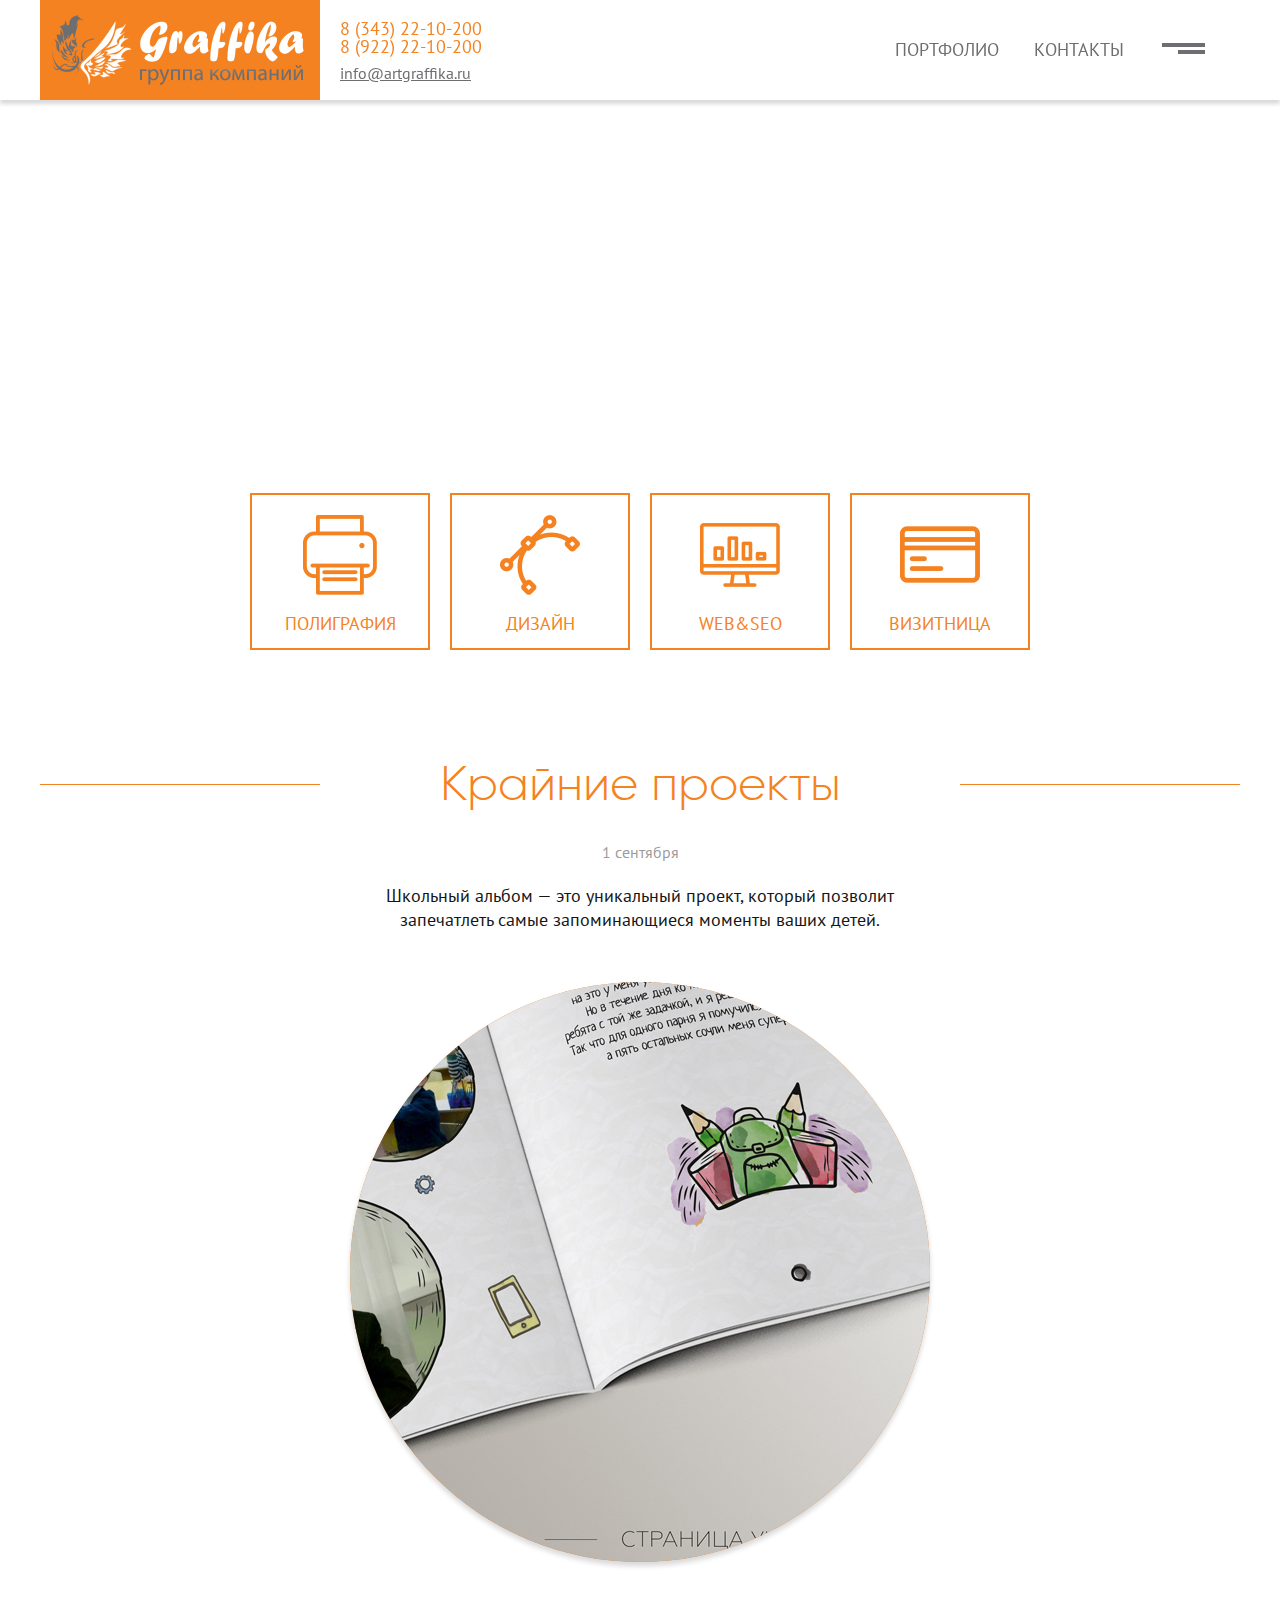
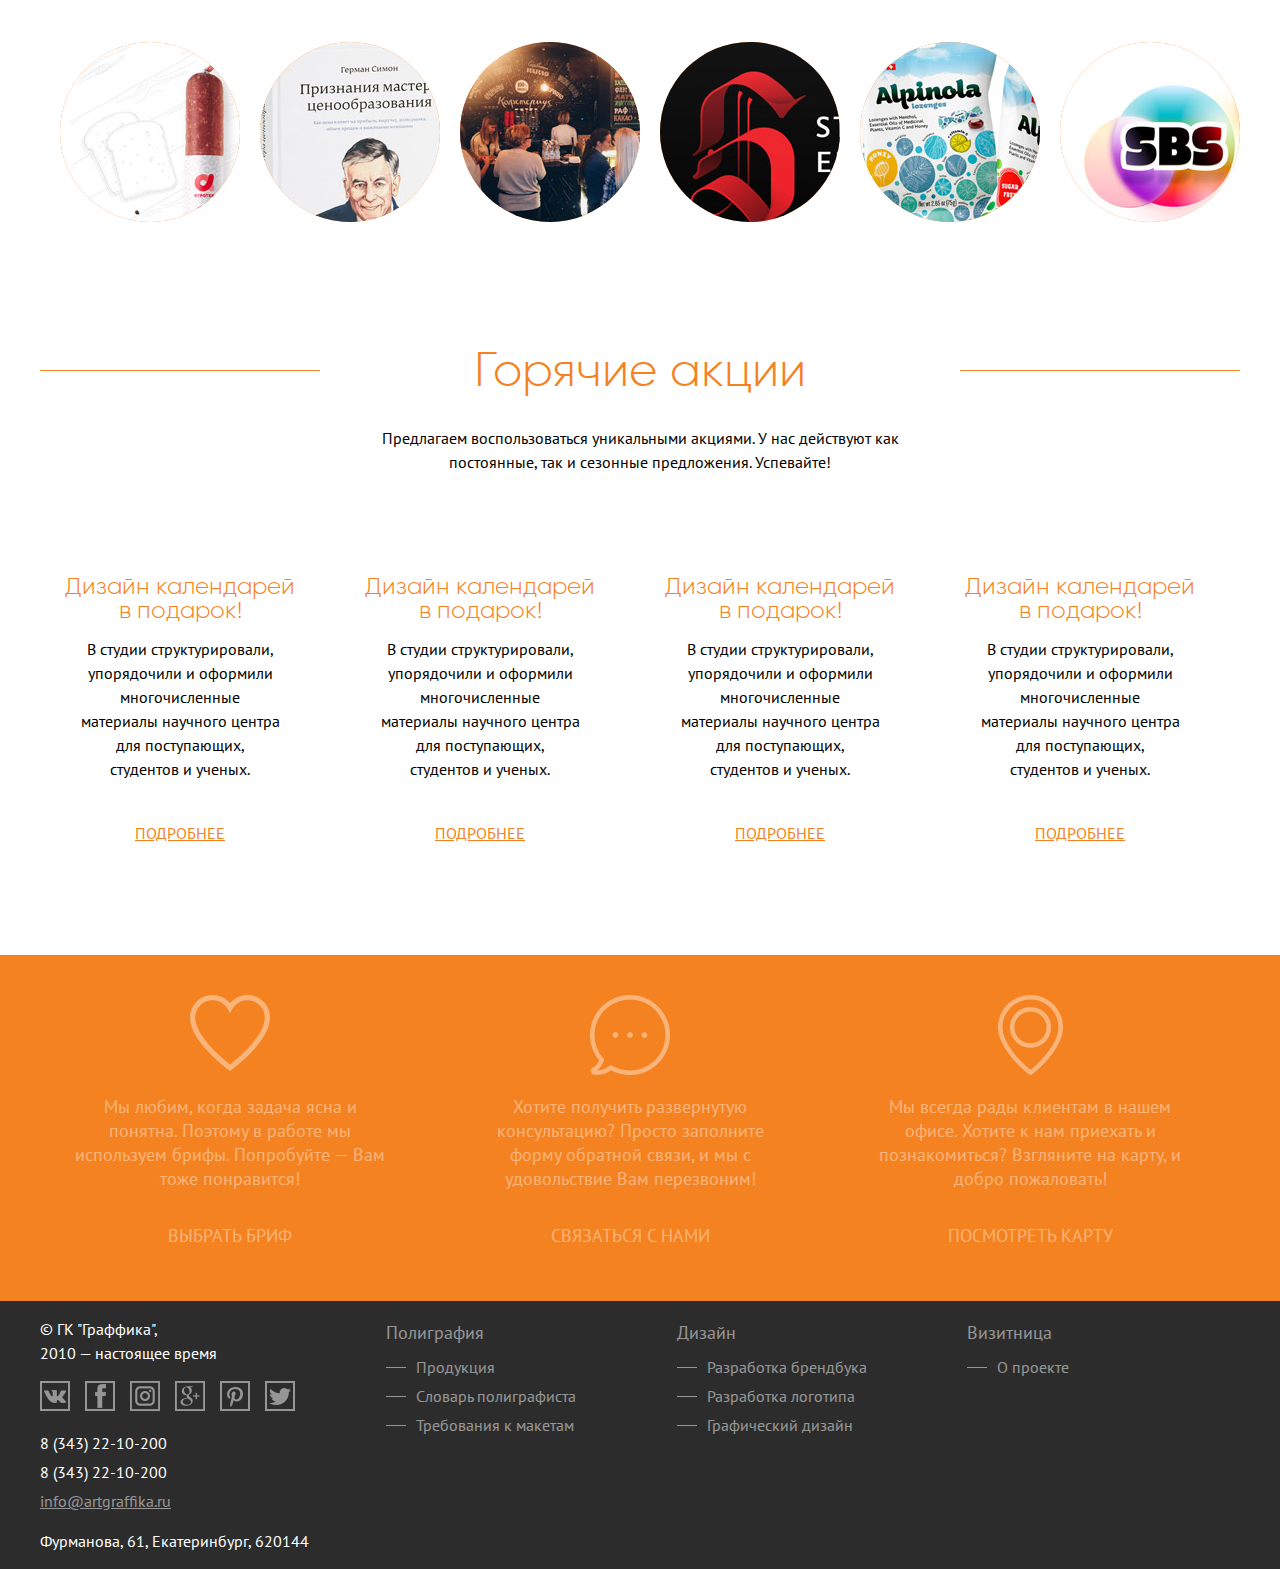
==== index.html @ c3f38e59 "#portfolio" ====
<!DOCTYPE html>
<html lang="ru">
  <head>
    <meta charset="utf-8">
    <title>Группа компаний "Граффика": полиграфия Екатеринбург</title>
    <link href="css/normalize.css" rel="stylesheet">
    <link href="css/style.css" rel="stylesheet">
    <link href="fonts/gilroy.css" rel="stylesheet">
    <link href="https://fonts.googleapis.com/css?family=PT+Sans:400,700&subset=cyrillic" rel="stylesheet">    
  </head>
  <body>
    <div class="wrapper">
      <header class="page-header page-header_style">
        <div class="container clearfix">
          <div class="logo col-3 logo_style"></div>
          <div class="contacts col-2 contacts_style">
            <a class="contacts__phone contacts__phone_style" href="+73432210200">8 (343) 22-10-200</a>
            <a class="contacts__phone contacts__phone_style" href="+79220000000">8 (922) 22-10-200</a>
            <a class="contacts__mail contacts__mail_style" href="mailto:info@artgraffika.ru">info@artgraffika.ru</a>
          </div>
          <div class="header-nav col-4 header-nav_style">
            <a class="header-nav__item header-nav__item_style" href="portfolio.html">портфолио</a>
            <a class="header-nav__item header-nav__item_style" href="#">контакты</a>
            <a class="header-nav__icon col-1 header-nav__icon_style" href="#">иконка</a>
          </div>
        </div>
      </header>
    </div>
    <main>
    <!-- фоновое видео -->
    <div class="wrapper">
      <div class="bg-video bg-video_style">
       
       <video autoplay loop="loop" preload="auto">
         <source src="video/ekb-graffika-3(HD).mp4" type="video/mp4">
       </video>
          
        <section class="big-nav big-nav_style">
        <article class="big-nav-item big-nav-item_style">
          <span class="big-nav-item__icon-poly big-nav-item__icon_style big-nav-item__icon-poly">иконка</span>
          <a class="big-nav-item__link big-nav-item__link_style" href="#">полиграфия</a>
        </article>
        <article class="big-nav-item big-nav-item_style">
          <span class="big-nav-item__icon big-nav-item__icon_style big-nav-item__icon-design">иконка</span>
          <a class="big-nav-item__link big-nav-item__link_style" href="#">Дизайн</a>
        </article>
        <article class="big-nav-item big-nav-item_style">
          <span class="big-nav-item__icon big-nav-item__icon_style big-nav-item__icon-web">иконка</span>
          <a class="big-nav-item__link big-nav-item__link_style" href="#">web&seo</a>
        </article>
        <article class="big-nav-item big-nav-item_style">
          <span class="big-nav-item__icon big-nav-item__icon_style big-nav-item__icon-viz">иконка</span>
          <a class="big-nav-item__link big-nav-item__link_style" href="#">визитница</a>
        </article>
      </section>     
      </div>
    
    </div>
    
    <!-- портфолио -->
    <section class="portfolio wrapper portfolio_style">
     <div class="container">
       <h1 class="portfolio__h1 portfolio__h1_style">Крайние проекты</h1>
       <section class="portfolio-project">
         <span class="portfolio-project__data col-2 portfolio-project__data_style">1 сентября</span>
         <p class="portfolio-project__info col-6 portfolio-project__info_style">
Школьный альбом — это уникальный проект, который позволит запечатлеть самые запоминающиеся моменты ваших детей.</p>
         <div class="portfolio-project__pic portfolio-project__pic_style">
          <a href="#">
           <img src="img/progect-big.jpg" width="777" height="585" alt="школьный альбом">
           </a>
         </div>
       </section>
       <section class="portfolio-prjs container portfolio-prjs_style">
         <article class="portfolio-prjs-item col-2 portfolio-prjs-item_style">
          <a class="portfolio-prjs-item__link portfolio-prjs-item__link_style" href="#"><img src="img/progect-1.jpg" alt="">проект 1</a>
          <div class="portfolio-prjs-item__hover portfolio-prjs-item__hover_style">
            <a href="#">Сайт рекламного агентства “Инкапри”</a>
          </div>
         </article> 
         <article class="portfolio-prjs-item col-2 portfolio-prjs-item_style">
          <a class="portfolio-prjs-item__link portfolio-prjs-item__link_style" href="#"><img src="img/progect-2.jpg" alt="">проект 2</a>
          <div class="portfolio-prjs-item__hover portfolio-prjs-item__hover_style">
            <a href="#">Обложка книги "Типографика 2.0"</a>
          </div>
         </article>   
         <article class="portfolio-prjs-item col-2 portfolio-prjs-item_style">
          <a class="portfolio-prjs-item__link portfolio-prjs-item__link_style" href="#"><img src="img/progect-3.jpg" alt="">проект 3</a>
          <div class="portfolio-prjs-item__hover portfolio-prjs-item__hover_style">
            <a href="#">Новая упаковка рыбки <br>"Гипербола"</a>
          </div>
         </article>   
         <article class="portfolio-prjs-item col-2 portfolio-prjs-item_style">
          <a class="portfolio-prjs-item__link portfolio-prjs-item__link_style" href="#"><img src="img/progect-4.jpg" alt="">проект 4</a>
          <div class="portfolio-prjs-item__hover portfolio-prjs-item__hover_style">
            <a href="#">Кейс продвижения в ВК "Sattway"</a>
          </div>
         </article>   
         <article class="portfolio-prjs-item col-2 portfolio-prjs-item_style">
          <a class="portfolio-prjs-item__link portfolio-prjs-item__link_style" href="#"><img src="img/progect-5.jpg" alt="">проект 5</a>
          <div class="portfolio-prjs-item__hover portfolio-prjs-item__hover_style">
            <a href="#">Сайт рекламного агентства “Инкапри”</a>
          </div>
         </article>   
         <article class="portfolio-prjs-item col-2 portfolio-prjs-item_style">
          <a class="portfolio-prjs-item__link portfolio-prjs-item__link_style" href="#"><img src="img/progect-6.jpg" alt="">проект 6</a>
          <div class="portfolio-prjs-item__hover portfolio-prjs-item__hover_style">
            <a href="#">Сайт рекламного агентства “Инкапри”</a>
          </div>
         </article>     
        
                
       </section>
     </div>      
    </section>
    
    <!-- акции -->
    <section class="shares container shares_style">
      <h1 class="shares__h1 shares__h1_style">Горячие акции</h1>
      <p class="shares__info col-6 shares__info_style">Предлагаем воспользоваться уникальными акциями. У нас действуют как постоянные, так и сезонные предложения. Успевайте!</p>
      <section class="shares-items shares-items_style">
        <article class="shares-items__item col-3 shares-items__item_style">
          <h1>Дизайн календарей в подарок!</h1>
          <p>В студии структурировали, упорядочили и оформили многочисленные материалы научного центра для поступающих, студентов и ученых.</p>
          <a class="shares-items__btn shares-items__btn_style">Подробнее</a>
        </article>
        <article class="shares-items__item col-3 shares-items__item_style">
          <h1>Дизайн календарей в подарок!</h1>
          <p>В студии структурировали, упорядочили и оформили многочисленные материалы научного центра для поступающих, студентов и ученых.</p>
          <a class="shares-items__btn shares-items__btn_style">Подробнее</a>
        </article>
        <article class="shares-items__item col-3 shares-items__item_style">
          <h1>Дизайн календарей в подарок!</h1>
          <p>В студии структурировали, упорядочили и оформили многочисленные материалы научного центра для поступающих, студентов и ученых.</p>
          <a class="shares-items__btn shares-items__btn_style">Подробнее</a>
        </article>
        <article class="shares-items__item col-3 shares-items__item_style">
          <h1>Дизайн календарей в подарок!</h1>
          <p>В студии структурировали, упорядочили и оформили многочисленные материалы научного центра для поступающих, студентов и ученых.</p>
          <a class="shares-items__btn shares-items__btn_style">Подробнее</a>
        </article>
      </section>
    </section>
    
    <!-- бриф обратная связь карта-->
    <section class="useful wrapper useful_style">
      <div class="useful-items container useful-items_style">
        <section class="useful-brif useful-brif_style">
          <div class="useful-brif__icon useful-form__icon_style useful-brif__icon-heart"></div>
          <a class="useful-brif__info useful-brif__info_style" href="#">Мы любим, когда задача ясна и понятна. Поэтому в работе мы используем брифы. Попробуйте &mdash; Вам тоже понравится! </a>
          <a class="useful__btn useful__btn_style" href="#">выбрать бриф</a>
        </section>
        <section class="useful-form useful-form_style">
          <div class="useful-form__icon useful-form__icon_style useful-form__icon-bubble"></div>
          <a class="useful-form__info useful-form__info_style" href="#">Хотите получить развернутую консультацию? Просто заполните форму обратной связи, и мы c удовольствие Вам перезвоним!</a>
          <a class="useful__btn useful__btn_style" href="#">связаться с нами</a>
        </section>
        <section class="useful-map useful-map_style">
          <div class="useful-map__icon useful-form__icon_style useful-map__icon-pin"></div>
          <a class="useful-map__info useful-map__info_style" href="#">Мы всегда рады клиентам в нашем офисе. Хотите к нам приехать и познакомиться? Взгляните на карту, и добро пожаловать!</a>
          <a class="useful__btn useful__btn_style useful__btn-map_style" href="#">посмотреть карту</a>
        </section>
      </div>
    </section> 
    
    <!--модальные окна-->
    <div class="map-js wrapper map-js_style">
      <div class="yandex-map" id="yandex-map"></div>
    </div>
    </main>
    
    <!-- футер -->
    <footer class="page-footer wrapper page-footer_style">
      <div class="container clearfix">
        <section class="page-footer-copyrights col-3 page-footer-copyrights_style">
         <p>&copy; ГК "Граффика", <br>2010 &mdash; настоящее время </p>
         <div class="page-footer-copyrights-socials page-footer-copyrights-socials_style">
           <a class="page-footer-copyrights-socials__item page-footer-copyrights-socials__item_style page-footer-copyrights-socials__item-vk" href="#">вконтакте</a>
           <a class="page-footer-copyrights-socials__item page-footer-copyrights-socials__item_style page-footer-copyrights-socials__item-fb" href="#">Фэйсбук</a>
           <a class="page-footer-copyrights-socials__item page-footer-copyrights-socials__item_style page-footer-copyrights-socials__item-inst" href="#">инстаграм</a>
           <a class="page-footer-copyrights-socials__item  page-footer-copyrights-socials__item_style page-footer-copyrights-socials__item-gplus" href="#">гугл+</a>
           <a class="page-footer-copyrights-socials__item page-footer-copyrights-socials__item_style page-footer-copyrights-socials__item-pintst" href="#">пинтерест</a>
           <a class="page-footer-copyrights-socials__item page-footer-copyrights-socials__item_style page-footer-copyrights-socials__item-twit" href="#">твитер</a>
         </div>
         <div class="page-footer-copyrights-contacts page-footer-copyrights-contacts_style">
           <a class="page-footer-copyrights-contacts__phone page-footer-copyrights-contacts__phone_style" href="+73432210200">8 (343) 22-10-200</a>
           <a class="page-footer-copyrights-contacts__phone page-footer-copyrights-contacts__phone_style" href="+73432210200">8 (343) 22-10-200</a>
           <a class="page-footer-copyrights-contacts__mail page-footer-copyrights-contacts__mail_style" href="mailto:info@artgraffika.ru">info@artgraffika.ru</a>
           <p class="page-footer-copyrights-contacts__adress">Фурманова, 61, Екатеринбург, 620144</p>
         </div>          
        </section>
        
        <section class="page-footer-menu col-9 page-footer-menu_style">
         <section class="page-footer-menu-section page-footer-menu-section_style">
           <a class="page-footer-menu-section_item page-footer-menu-section_item-style" href="#">Полиграфия</a>
           <ul class="page-footer-menu-section-list page-footer-menu-section-list_style">
             <li class="page-footer-menu-section-list__item page-footer-menu-section-list__item_style"><a href="#">Продукция</a></li>
             <li class="page-footer-menu-section-list__item page-footer-menu-section-list__item_style"><a href="#">Словарь полиграфиста</a></li>
             <li class="page-footer-menu-section-list__item page-footer-menu-section-list__item_style"><a href="#">Требования к макетам</a></li>
           </ul>
         </section>
          <section class="page-footer-menu-section page-footer-menu-section_style">
           <a class="page-footer-menu-section_item page-footer-menu-section_item-style" href="#">Дизайн</a>
           <ul class="page-footer-menu-section-list page-footer-menu-section-list_style">
             <li class="page-footer-menu-section-list__item page-footer-menu-section-list__item_style"><a href="#">Разработка брендбука</a></li>
             <li class="page-footer-menu-section-list__item page-footer-menu-section-list__item_style"><a href="#">Разработка логотипа</a></li>
             <li class="page-footer-menu-section-list__item page-footer-menu-section-list__item_style"><a href="#">Графический дизайн</a></li>
           </ul>
         </section>
         <section class="page-footer-menu-section page-footer-menu-section_style">
           <a class="page-footer-menu-section_item page-footer-menu-section_item-style" href="#">Визитница</a>
           <ul class="page-footer-menu-section-list page-footer-menu-section-list_style">
             <li class="page-footer-menu-section-list__item page-footer-menu-section-list__item_style"><a href="#">О проекте</a></li>             
           </ul>
         </section>
          
        </section>
      </div>
    </footer>

  <!-- JS scripts-->
  <script type="text/javascript" charset="utf-8" async src="https://api-maps.yandex.ru/services/constructor/1.0/js/?sid=TQTGqB6jAalNS4o4sQZxT66dWHxfsEe5&amp;width=100%&amp;height=500&id=yandex-map&amp;lang=ru_RU&amp;sourceType=constructor&amp;scroll=true"></script>
  <script src="js/script.js"></script>
  </body>
</html>
---- css/style.css ----
body {
  font-family: "PT Sans", "Tahoma", sans-serif;
  font-size: 16px;
  line-height: 24px;
  font-weight: 400;
}

h1 {
  font-family: "Gilroy", "Tahoma", sans-serif;
  font-size: 48px;
  line-height: 48px;
  font-weight: 300;
  color: #f58220;
}

.wrapper {
  width: 100%;
}
.container {
  width: 1200px;
  padding: 0 10px;
  margin: 0 auto;
}

.col-1 {
  width: 80px;
}

.col-2 {
  width: 180px;
}

.col-3 {
  width: 280px;  
}

.col-4 {
  width: 380px;
}

.col-6 {
  width: 580px;
}

.col-9 {
  width: 880px;
}

.clearfix::after {
  content: "";
  display: table;
  clear: both;
}

.page-header_style {
  height: 100px;
  box-shadow: 0px 4px 4px 0px rgba(0, 0, 0, 0.15);
  background-color: #ffffff;
  position: fixed;
  z-index: 500; 
  width: 100%;
}

.logo_style {
  background-color: #f58220;
  margin-right: 20px;
  height: 100px;
  background-image: url("../img/logo-1.png");
  background-repeat: no-repeat;
  background-position: 12px;
  float: left;
}

.contacts_style {
  float: left;
  margin-top: 20px;
}

.contacts__phone_style {
  display: block;
  text-decoration: none;
  color: #f58220;
  font-size: 18px;
  line-height: 18px;
  font-family: "PT Sans", "Tahoma" sans-serif;
}

.contacts__mail_style {
  display: block;  
  color: #6d6e71;
  margin-top: 5px;
}

.logo_style-link {
  cursor: pointer;  
}

.logo_style-link:hover {
  background: #ed751f;
  box-shadow: 0px 4px 4px 0px rgba(0, 0, 0, 0.15);
  background-image: url("../img/logo-1.png");
  background-repeat: no-repeat;
  background-position: 12px;
}

.header-nav_style {
  float: right;
  height: 100px;
  font-size: 0;  
}

.header-nav_style a {
  display: inline-block;
  vertical-align: middle;
  margin-top: 10px;  
}

.header-nav__item_style {
  display: inline-block;
  margin-left: 35px;  
  font-family: "PT Sans", "Tahoma", sans-serif;
  color: #6d6e71;  
  font-size: 18px;
  line-height: 18px;
  text-decoration: none;
  text-transform: uppercase;  
  vertical-align: middle;
  transition-duration: 0.3s;
}

.header-nav__item_style:hover {
  color: #f58220;
}

.header-nav__item_style-active {
  color: #f58220;
}

.header-nav__icon_style {
  display: inline-block;
  margin-left: 20px;
  height: 80px;
  background-color: transparent;
  position: relative;
  transition-duration: 0.5s;  
}

.header-nav__icon_style:hover {
  background-color: #f58220;  
}

.header-nav__icon_style::after {
  content: "";
  position: absolute;
  width: 48px;
  height: 11px;
  background-color: transparent;
  left: 18px;
  top: 33px;
  transition-duration: 0.3s; 
  
  background-image: url("../img/sprite.png");
  background-repeat: no-repeat;
  background-position: 0 0;
}

.header-nav__icon_style:hover::after {
  background-image: url("../img/sprite.png");
  background-repeat: no-repeat;
  background-position: 0 -11px;   
}

.bg-video_style {  
  height: 700px;    
  overflow: hidden; 
  margin-bottom: 60px;
  position: relative;
}

.bg-video_style video {
  opacity: 0.3;  
  min-width: 100%;
}

.big-nav_style {
  position: absolute;
  z-index: 50;
  bottom: 50px;
  left: 50%;  
  margin-left: -390px;
  font-size: 0;
  width: 780px;  
}

.big-nav-item_style {
  display: inline-block;  
  border: 2px solid #f58220;
  margin: 0 10px;  
  width: 176px;
  cursor: pointer;
  transition-duration: 0.4s;
}

.big-nav-item_style:hover {
  background: #f58220;
  }

.big-nav-item_style:first-child {
  margin-left: 0;
}

.big-nav-item_style:last-child {
  margin-right: 0;
}


.big-nav-item__icon_style {
  display: block;
  width: 80px;
  height: 80px;
  background: transparent;
  margin: 20px auto 20px;
  cursor: pointer;
  position: relative;
}

.big-nav-item__icon-poly {
  background-image: url("../img/sprite.png");
  background-position: 0 -352px;
  transition-duration: 0.3s;
}

.big-nav-item_style:hover .big-nav-item__icon-poly {
  background-position: 0 -432px;
} 
.big-nav-item__icon-design {
  background-image: url("../img/sprite.png");
  background-position: 0 -512px;
  transition-duration: 0.3s;
}

.big-nav-item_style:hover .big-nav-item__icon-design {
  background-position: 0 -592px;
}

.big-nav-item__icon-web {
  background-image: url("../img/sprite.png");
  background-position: 0 -672px;
  transition-duration: 0.3s;
}
.big-nav-item_style:hover .big-nav-item__icon-web {
  background-position: 0 -752px;
}
.big-nav-item__icon-viz {
  background-image: url("../img/sprite.png");
  background-position: 0 -832px;
  transition-duration: 0.3s;
}

.big-nav-item_style:hover .big-nav-item__icon-viz {
  background-position: 0 -905px;
}
.big-nav-item__icon-poly:hover .big-nav-item__icon-poly::before {
  content: "";
  width: 80px;
  height: 80px;
  position: absolute;
  left: 0;
  top: 0;
  background-image: url("../img/big-nav-1.png");
  background-repeat: no-repeat;
  background-position: 0 -80px;
}

.big-nav-item__link_style {
  font-size: 18px;
  line-height: 18px;
  text-transform: uppercase;
  color: #f58220;
  text-decoration: none;
  display: block;  
  text-align: center;
  margin-bottom: 15px;
  cursor: pointer;
  transition-duration: 0.3s;
}

.big-nav-item_style:hover .big-nav-item__link_style {
  color: #fff;  
}


.big-nav__item_style:hover .big-nav__item_style > a {
  color: #ffffff;
}

.portfolio_style {
  background: #ffffff;
}

.portfolio_style {
  text-align: center;  
}

.portfolio-project__data_style {
  display: inline-block;
  margin: 0 auto;
  color: rgba(109, 110, 113, 0.7);
  margin-bottom: 20px;  
}

.portfolio__h1_style {
  position: relative;
}

.portfolio__h1_style::before {
  content: "";
  position: absolute;
  width: 280px;
  height: 1px;
  background: #f58220;
  left: 0;
  top: 50%;
  transform: translate(0 -50%);
}

.portfolio__h1_style::after {
  content: "";
  position: absolute;
  width: 280px;
  height: 1px;
  background: #f58220;
  right: 0;
  top: 50%;
  transform: translate(0 -50%);
}

.portfolio-project__info_style {  
  margin: 0 auto;
  font-size: 18px;
  line-height: inherit;
  color: #151515;
  margin-bottom: 30px;
}

.portfolio-project__pic_style {
  display: block;
  width: 580px;
  height: 580px;
  border-radius: 50%;
  background-color: #f58220;
  margin: 50px auto 0;
  position: relative;
  overflow: hidden;
  box-shadow: 0px 4px 5.64px 0.36px rgba(0, 0, 0, 0.15); 
}

@keyframes big-pic {
  0% {transform: scale(1);}
  100% {transform: scale(1.1);}
}

.portfolio-project__pic_style:hover {
  animation: big-pic 0.2s forwards;
}


.portfolio-prjs_style {
  font-size: 0;
  vertical-align: top;
}

.portfolio-prjs-item_style {
  display: inline-block;
  height: 180px;
  border-radius: 50%;
  background: #f58220;
  position: relative;
  overflow: hidden;  
  position: relative;
  transition-duration: 0.3s;
  margin: 80px 10px;
  position: relative;
}

.portfolio-prjs-item_style:hover {
  box-shadow: 0px 0px 5.64px 0.36px rgba(0, 0, 0, 0.30); 
}

.portfolio-prjs-item_style:nth-child(6n+1) {
  margin-left: 0;
}

.portfolio-prjs-item_style:nth-child(6n) {
  margin-right: 0;
}

.portfolio-prjs-item__hover_style {
  position: absolute;
  background: rgba(44, 44, 44, 0.70);
  width: 100%;
  height: 100%;
  border-radius: 50%;
  left: 0;
  top: 0;  
  display: none;   
  animation: hov-syle 0.3s;
}


.portfolio-prjs-item__hover_style a {  
  display: table-cell;  
  vertical-align: middle;
  font-size: 18px;  
  color: #ffffff;
  text-decoration: none;  
  width: 100%;
  max-height: 120px;  
  overflow: hidden;
  transition-duration: 0.5s;
  padding: 0 10px;  
}
.portfolio-prjs-item_style:hover .portfolio-prjs-item__hover_style {
  display: table;  
}

@keyframes hov-syle {
  from {transform: scale(0.99);}
  to {transform: scale(1);}
}

.shares__h1_style {
  text-align: center;
}

.shares__info_style {
  display: block;
  margin: 0 auto;
  text-align: center;
  margin-bottom: 80px;
}

.shares-items_style {
  font-size: 0;
  vertical-align: top;
  margin-bottom: 100px;
}

.shares__h1_style {
  position: relative;
}

.shares__h1_style::before {
  content: "";
  position: absolute;
  width: 280px;
  height: 1px;
  background: #f58220;
  left: 0;
  top: 50%;
  transform: translate(0 -50%);
}

.shares__h1_style::after {
  content: "";
  position: absolute;
  width: 280px;
  height: 1px;
  background: #f58220;
  right: 0;
  top: 50%;
  transform: translate(0 -50%);
}

.shares-items__item_style {
  display: inline-block;
  padding-top: 10px;
  font-size: 16px;
  line-height: 24px;
  text-align: center;
  margin: 0 10px;
  cursor: pointer;
  transition-duration: 0.3s;
}

.shares-items__item_style:first-child {
  margin-left: 0;
}

.shares-items__item_style:last-child {
  margin-right: 0;
}

.shares-items__item_style:hover {
  box-shadow: 0px 0px 5.64px 0.36px rgba(0, 0, 0, 0.30); 
}

.shares-items__item_style h1 {
  display: block;
  font-size: 24px;
  line-height: 24px;
  text-align: center;  
  padding: 0;
  max-width: 230px;
  max-height: 50px;
  margin: 10px auto 15px;
  overflow: hidden;
}

.shares-items__item_style p {
  max-width: 200px;
  margin: auto auto;
  max-height: 200px;
  overflow: hidden;
}

.shares-items__btn_style {
  display: inline-block;
  width: 100%;
  text-transform: uppercase;
  text-decoration: underline;
  text-align: center;
  color: #f58220;
  margin-top: 30px;
  padding: 10px 0 10px 0;
  transition-duration: 0.3s;
}

.shares-items__item_style:hover .shares-items__btn_style {
  background: #f58220;
  color: #ffffff;
  text-decoration: none;
  cursor: pointer;
}

.useful_style {
  background: #f58220;
}

.useful-items_style {
  font-size: 0;  
}

.useful-items section {
  display: inline-block;
  font-size: 18px;
  line-height: 24px;
  vertical-align: top;
  text-align: center; 
  width: 320px;
  padding: 20px 30px;
  opacity: 0.4;
  transition-duration: 0.3s;
  position: relative;
}

.useful-items section:hover {
  opacity: 1;
}

.useful-items_style section:nth-child(2) {
  margin: 0 20px;
}

.useful-form__icon_style {
  width: 80px;
  height: 80px;
  margin: 20px auto 20px;
}

.useful-brif__info_style,
.useful-form__info_style,
.useful-map__info_style {
  text-decoration: none;
  color: #ffffff;  
}

.useful-brif__icon-heart {
  background-image: url("../img/sprite.png");
  background-position: 0 -22px;
}

.useful-form__icon-bubble {
  background-image: url("../img/sprite.png");
  background-position: 0 -102px;
}

.useful-map__icon-pin {
  background-image: url("../img/sprite.png");
  background-position: 0 -182px;
}

.useful__btn_style {
  display: block;  
  bottom: 0;
  box-sizing: border-box;
  width: 100%;
  margin: 20px 0;
  color: #ffffff;
  text-decoration: none;
  text-transform: uppercase;
  line-height: 50px;
  transition-duration: 0.2s;
}
.useful__btn_style:hover {
  box-shadow: 0px 0px 5.64px 0.36px rgba(0, 0, 0, 0.30);
  background: #d76300;
}


.page-footer_style {
  background-color: #2c2c2c;
  color: #fff;
}
.page-footer-copyrights_style {
  float: left;
}

.page-footer-menu_style {
  float: right;
  font-size: 0;
  
}

.page-footer-menu-section_style {
  display: inline-block;
  vertical-align: top;
  width: 30%;
  font-size: 16px;   
  margin-left: 3%;
}
.page-footer-copyrights-socials_style {
  font-size: 0;
  vertical-align: top;
  margin-bottom: 20px;
}
.page-footer-copyrights-socials__item_style {
  display: inline-block;
  width: 30px;
  height: 30px;
  margin-right: 15px;
  opacity: 0.5;
  transition-duration: 0.3s;
}

.page-footer-copyrights-socials__item_style:hover {
  opacity: 1;
}

.page-footer-copyrights-socials__item-vk {
  background-image: url("../img/sprite.png");
  background-position: 0 -262px;
}

.page-footer-copyrights-socials__item-fb {
  background-image: url("../img/sprite.png");
  background-position: -30px -262px;
}
.page-footer-copyrights-socials__item-inst {
  background-image: url("../img/sprite.png");
  background-position: -30px -292px;
}
.page-footer-copyrights-socials__item-gplus {
  background-image: url("../img/sprite.png");
  background-position: 0 -292px;
}

.page-footer-copyrights-socials__item-pintst {
  background-image: url("../img/sprite.png");
  background-position: 0 -322px;
}

.page-footer-copyrights-socials__item-twit {
  background-image: url("../img/sprite.png");
  background-position: -30px -322px;
}

.page-footer-copyrights-contacts_style a {
  display: block;  
  margin-bottom: 5px;
}

.page-footer-copyrights-contacts__phone_style {
  color: #ffffff;
  text-decoration: none;
}

.page-footer-copyrights-contacts__mail_style {
  color: #ffffff;
  opacity: 0.5;
  text-decoration: underline;
  transition-duration: 0.3s;
  margin-bottom: 5px;
}
.page-footer-copyrights-contacts__mail_style:hover {
  opacity: 1;
}

.page-footer-menu-section_item-style {
  display: block;
  margin-top: 20px;
  color: #ffffff;
  font-size: 18px;
  text-decoration: none;
  opacity: 0.5;
  transition-duration: 0.3s;
}
.page-footer-menu-section_item-style:hover {
  opacity: 1;
}

.page-footer-menu-section-list_style {
  margin: 10px 0 0 0;
  padding: 0;
}
.page-footer-menu-section-list__item_style {
  list-style: none;
  padding-left: 30px;
  margin-bottom: 5px;
  position: relative;
  opacity: 0.5;
  transition-duration: 0.3s;
}

.page-footer-menu-section-list__item_style::before {
  content: "";
  width: 20px;
  height: 1px;
  position: absolute;
  left: 0;
  top: 12px;
  background: #ffffff;  
}

.page-footer-menu-section-list__item_style a {
  color: #ffffff;
  text-decoration: none;
}

.page-footer-menu-section-list__item_style:hover {
  opacity: 1;  
}

.map-js_style {
  width: 100%;
  height: 500px; 
  display: none;
}
.map-js_style-show {
  display: block;
  animation: map-js 0.7s;
}

.yandex-map {
  background-image: url(../img/map-bg.jpg);
  background-position: center;
}
@keyframes map-js {
  from {transform: translateX(-1000px);}
  to {transform: translateX(0);}
}

/*стили портфолио*/
.portfolio-nav-wrapper-style {
  background-color: #2c2c2c;
  height: 50px;
  padding-top: 100px;
}
.portfolio-nav-style {
  margin: 0;
  padding: 0;
  font-size: 0;  
  margin: 0 auto;
  text-align: center;
}

.portfolio-nav-style li {
  list-style: none;
  display: inline-block;
  margin: 12px 30px;
  
}
.portfolio-nav__item_style {  
  font-size: 18px;
  color: #ffffff;  
  transition-duration: 0.2s;
  text-decoration: none;
}

.portfolio-nav__item_style:hover {
  border-bottom: 1px solid #ffffff;
}

.portfolio-nav__item_style:active {
  border-bottom: none;
  color: #f58220;
}

.portfolio-nav__item_style-active {
  color: #f58220;
  transition-duration: 0.4s;
}

.portfolio-nav__item_style-active:hover {
  border-bottom: 1px solid #f58220;
}

.portfolio-nav__item_style-active:active {
  border-bottom: none;
  color: #ffffff;
}

.project-list-style {
  font-size: 0;
}

.project-style {
  height: 280px;
  display: inline-block;
  vertical-align: top; 
  background: #2c2c2c;
  margin: 20px 10px;
  border-radius: 50%;  
  overflow: hidden;  
  background-color: #2c2c2c;  
  transition-property: border-radius;
  transition-duration: 0.4s;
  transition-timing-function: linear;
}

.project-style:nth-child(4n) {
  margin-right: 0;
}

.project-style:nth-child(4n+1) {
  margin-left: 0;
}

.project-style:hover {
  border-radius: 0;  
}

.project-item__img-style {
  opacity: 1;  
}

.project-style:hover .project-item__img-style {
  opacity: 0.5;
}

.project-item-style {
  display: inline-block;
  vertical-align: top;
  position: relative;
  width: 280px;
  height: 280px;
  
}
.project-item-over-style {
  position: absolute;
  width: 220px;
  height: 220px;  
  background-color: rgba(44, 44, 44, 0.9);
  left: 50%;
  top: 50%;
  margin-left: -110px;
  margin-top: -110px;
  z-index: 100;
  display: none;  
}

.project-item-style:hover .project-item-over-style {
  display: table;
}


.project-item-over-info-style {  
  font-size: 16px;
  width: 180px;
  height: 180px;
  overflow: hidden;
  display: table-cell;
  vertical-align: middle;
  text-align: center;
  color: #ffffff;
}

/*пагинация*/
.paginator_style {
  margin: 40px auto 100px;
}

.paginator-list-style {
  font-size: 0;
  vertical-align: top;
  text-align: center;
  margin: 0;
  padding: 0;
}

.paginator-list__item-style {
  display: inline-block;
  vertical-align: top;
  list-style: none;  
  font-size: 16px;
  line-height: 24px;  
  padding: 3px 12px 3px;
  margin-right: 10px;
  margin-left: 10px;
  border: 2px solid #f58220;
  background-color: transparent;
  transition: background 0.3s;;
  cursor: pointer;
}

.paginator-list__item-style a {
  text-decoration: none;
  color: #f58220;
}

.paginator-list__item-style:hover {
  background-color: #f58220;
}

.paginator-list__item-style:hover a {
  color: #ffffff;
}

.paginator-list__item-style-prev,
.paginator-list__item-style-next {
  display: inline-block;
  vertical-align: top;
  list-style: none;
  font-size: 0;
  width: 30px;
  height: 30px;
  position: relative;
  padding: 0;
  border: 2px solid #f58220;
  margin-left: 10px;
  margin-right: 10px;
}

.paginator-list__item-style-next {
  cursor: pointer;
  transition: background 0.3s;
}

.paginator-list__item-style-next:hover {
  background-color: #eaeaea;
}
.paginator-list__item-style-prev::before {
  content: "";
  position: absolute;
  left: 7px;
  top: 9px;
  width: 15px;
  height: 3px;
  background: #f58220;
  transform: rotate(-45deg);
}

.paginator-list__item-style-prev::after {
  content: "";
  position: absolute;
  left: 7px;
  top: 18px;
  width:15px;
  height: 3px;
  background: #f58220;
  transform: rotate(45deg);
}

.paginator-list__item-style-next::before {
  content: "";
  position: absolute;
  right: 7px;
  top: 9px;
  width: 15px;
  height: 3px;
  background: #f58220;
  transform: rotate(45deg); 
  transition-duration: 0.3s;
}

.paginator-list__item-style-next::after {
  content: "";
  position: absolute;
  right: 7px;
  top: 18px;
  width:15px;
  height: 3px;
  background: #f58220;
  transform: rotate(-45deg); 
  transition-duration: 0.3s;
}

.paginator-list__item-style-prev-disabled {
  border-color: #eaeaea;
}

.paginator-list__item-style-prev-disabled::before,
.paginator-list__item-style-prev-disabled::after {
  background: #eaeaea;
}

.paginator-list__item-style-active {
  border-color: #f58220;
  background: #f58220;
}

.paginator-list__item-style-active a {
  color: #ffffff;
}
---- fonts/gilroy.css ----
@font-face {
    font-family: 'Gilroy';
    src: local('Gilroy Light'), local('Gilroy-Light'), url('Gilroylight.woff2') format('woff2'), url('Gilroylight.woff') format('woff'), url('Gilroylight.ttf') format('truetype');
    font-weight: 300;
    font-style: normal;
}
@font-face {
    font-family: 'Gilroy';
    src: local('Gilroy ExtraBold'), local('Gilroy-ExtraBold'), url('Gilroyextrabold.woff2') format('woff2'), url('Gilroyextrabold.woff') format('woff'), url('Gilroyextrabold.ttf') format('truetype');
    font-weight: 800;
    font-style: normal;
}
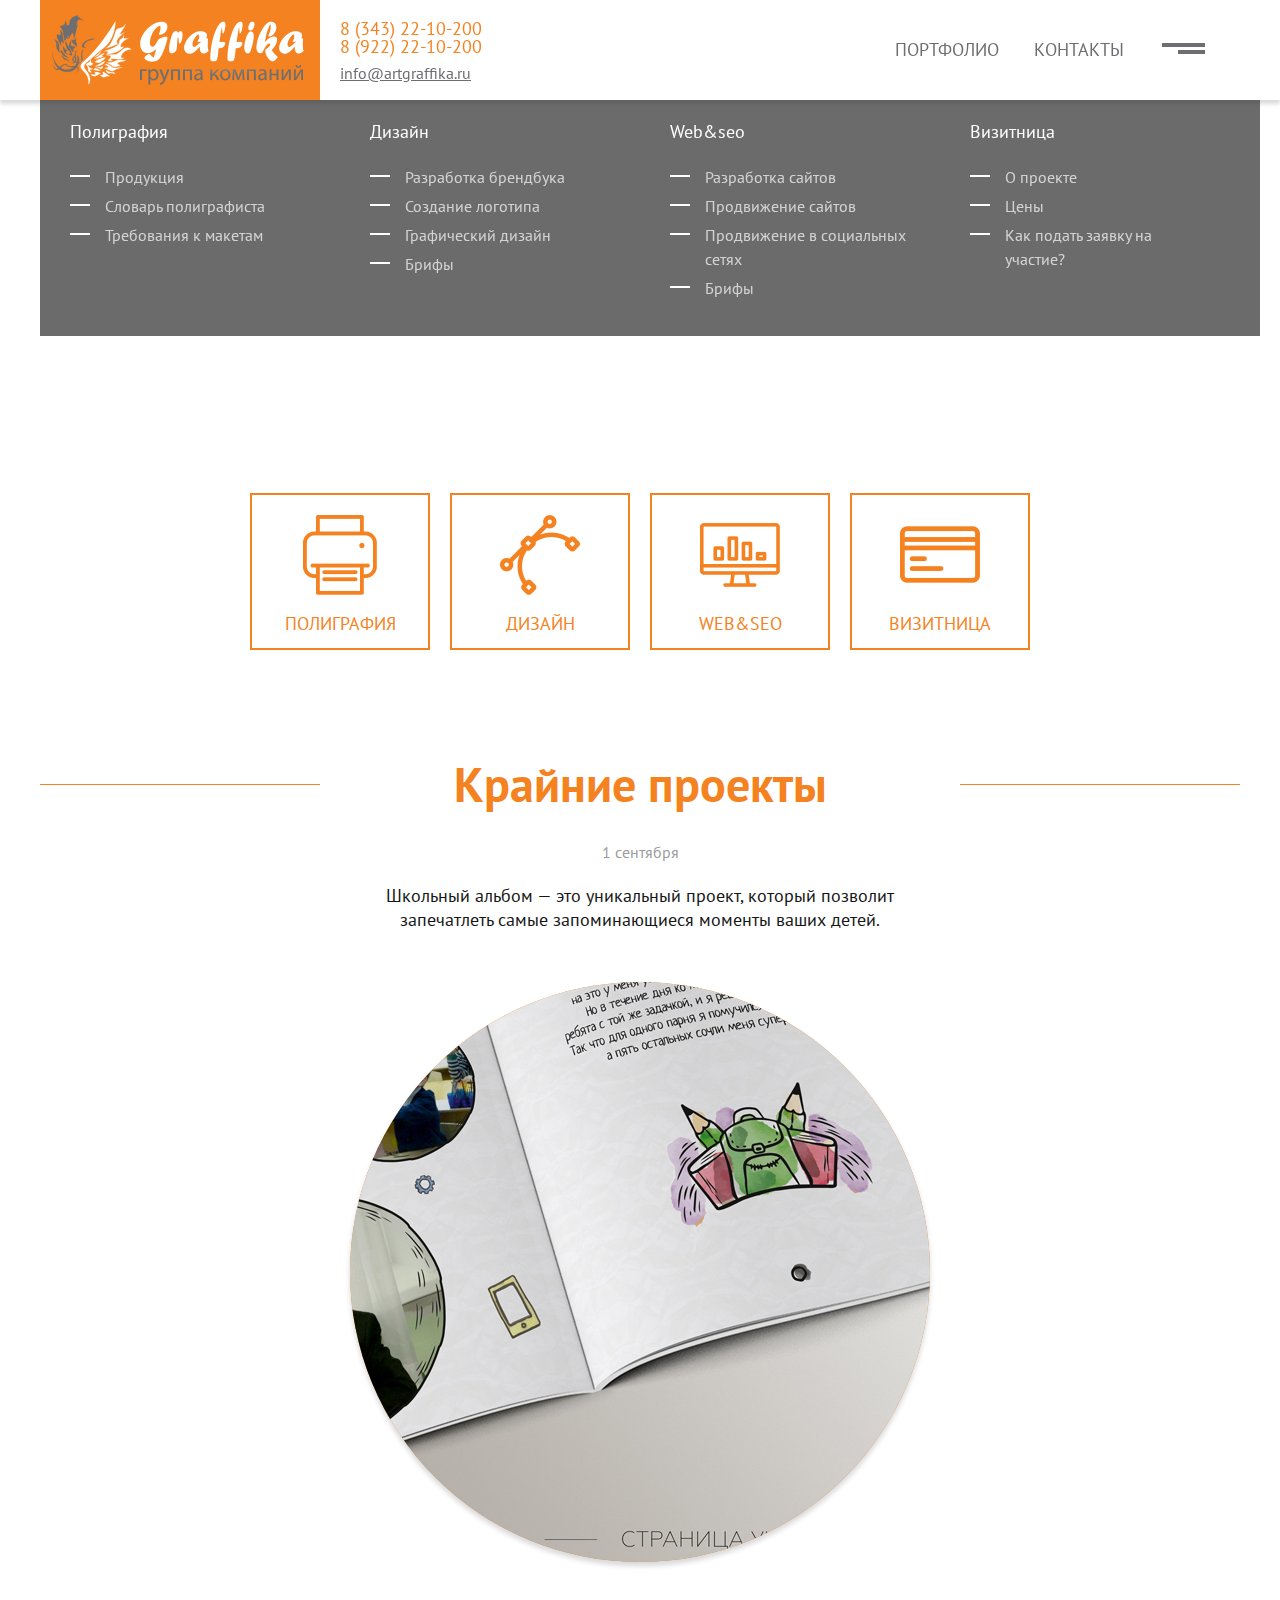
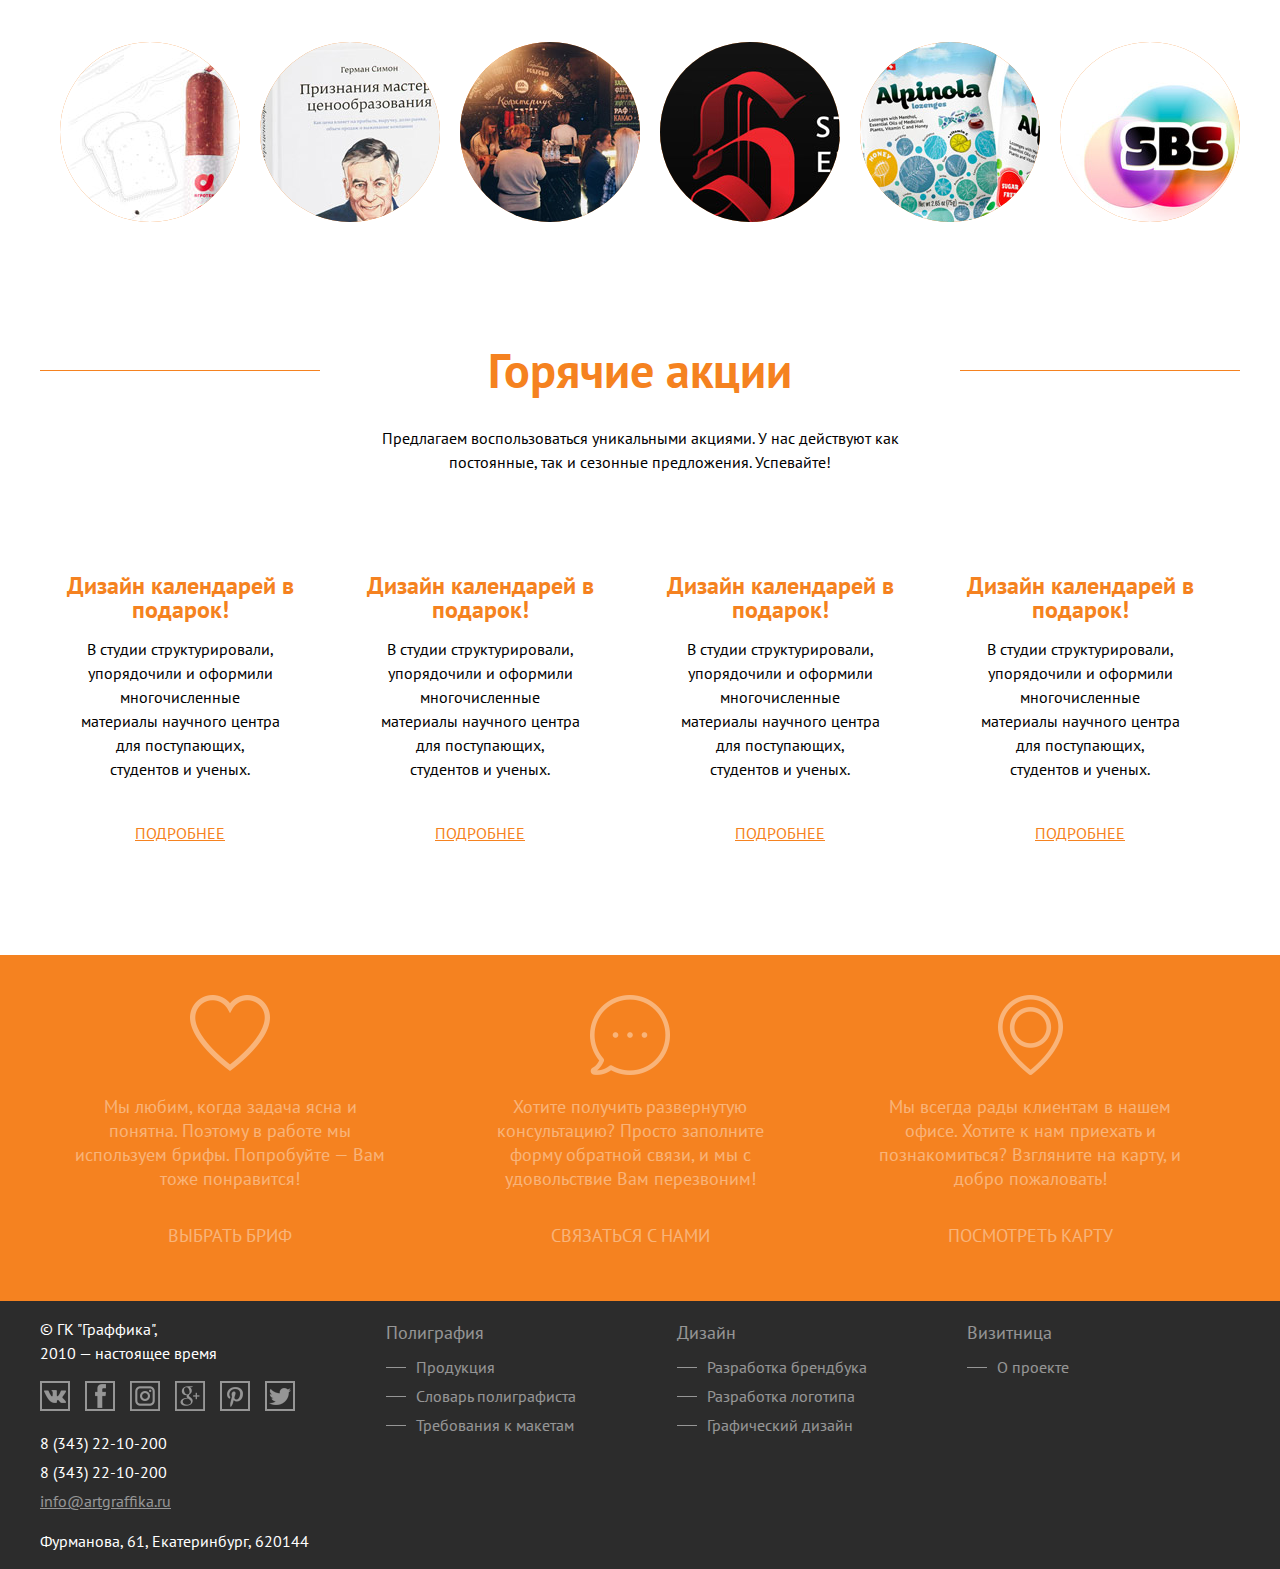
==== commit c5695eed: "#drop-down menu" ====
--- a/index.html
+++ b/index.html
@@ -24,6 +24,44 @@
             <a class="header-nav__icon col-1 header-nav__icon_style" href="#">иконка</a>
           </div>
         </div>
+        
+        <!-- выпадающее меню -->
+        <nav class="drop-down-menu container drop-down-menu_style">
+          <section class="drop-down-menu-col drop-down-menu-col_style">
+            <a class="drop-down-menu-col__sec drop-down-menu-col__sec_style" href="#">Полиграфия</a>
+            <ul class="drop-down-menu-col__sec-list drop-down-menu-col__sec-list_style">
+              <li><a href="#">Продукция</a></li>
+              <li><a href="#">Словарь полиграфиста</a></li>
+              <li><a href="#">Требования к макетам</a></li>
+            </ul>
+          </section>
+          <section class="drop-down-menu-col drop-down-menu-col_style">
+            <a class="drop-down-menu-col__sec drop-down-menu-col__sec_style" href="#">Дизайн</a>
+            <ul class="drop-down-menu-col__sec-list drop-down-menu-col__sec-list_style">
+              <li><a href="#">Разработка брендбука</a></li>
+              <li><a href="#">Создание логотипа</a></li>
+              <li><a href="#">Графический дизайн</a></li>
+              <li><a href="#">Брифы</a></li>
+            </ul>
+          </section>  
+          <section class="drop-down-menu-col drop-down-menu-col_style">
+            <a class="drop-down-menu-col__sec drop-down-menu-col__sec_style" href="#">Web&seo</a>
+            <ul class="drop-down-menu-col__sec-list drop-down-menu-col__sec-list_style">
+              <li><a href="#">Разработка сайтов</a></li>
+              <li><a href="#">Продвижение сайтов</a></li>
+              <li><a href="#">Продвижение в социальных сетях</a></li>
+              <li><a href="#">Брифы</a></li>
+            </ul>
+          </section> 
+          <section class="drop-down-menu-col col-3 drop-down-menu-col_style">
+            <a class="drop-down-menu-col__sec drop-down-menu-col__sec_style" href="#">Визитница</a>
+            <ul class="drop-down-menu-col__sec-list drop-down-menu-col__sec-list_style">
+              <li><a href="#">О проекте</a></li>
+              <li><a href="#">Цены</a></li>
+              <li><a href="#">Как подать заявку на участие?</a></li>              
+            </ul>
+          </section>   
+        </nav>
       </header>
     </div>
     <main>
--- a/css/style.css
+++ b/css/style.css
@@ -6,11 +6,75 @@
 }
 
 h1 {
-  font-family: "Gilroy", "Tahoma", sans-serif;
+  /*font-family: "Gilroy", "Tahoma", sans-serif;*/
+  font-family: "PT Sans", "Tahoma", sans-serif;
   font-size: 48px;
   line-height: 48px;
-  font-weight: 300;
+  /*font-weight: 300;*/
+  font-weight: 700;
   color: #f58220;
+}
+
+h2 {
+  /*font-family: "Gilroy", "Tahoma", sans-serif;*/
+  font-family: "PT Sans", "Tahoma", sans-serif;
+  font-size: 36px;
+  line-height: 40px;
+  /*font-weight: 300;*/
+  font-weight: 700;
+  color: #6d6e71;
+  margin-bottom: 20px;
+}
+
+h3 {    
+  font-family: "PT Sans", "Tahoma", sans-serif;
+  font-size: 30px;
+  line-height: 36px;
+  /*font-weight: 300;*/
+  font-weight: 700;
+  color: #6d6e71;
+  margin-bottom: 20px;
+}
+
+h4 {
+  font-family: "PT Sans", "Tahoma", sans-serif;
+  font-size: 24px;
+  line-height: 30px;
+  font-weight: 700;  
+  color: #6d6e71;
+  margin-bottom: 15px;  
+}
+
+.textpage_style ul {
+  padding: 0;
+  margin: 0;
+}
+
+.textpage_style ul li {
+  list-style: none;
+  padding-left: 30px;
+  margin-left: 10px;
+  position: relative;
+}
+
+.textpage_style ul li:last-child {
+  margin-bottom: 30px;
+}
+
+.textpage_style ul li::after {
+  content: "";
+  position: absolute;
+  width: 15px;
+  height: 2px;
+  left: 0;
+  top: 50%;
+  background: #f58220;
+}
+
+
+figcaption {
+ color: #f58220;
+ 
 }
 
 .wrapper {
@@ -777,8 +841,7 @@
 .portfolio-nav-style li {
   list-style: none;
   display: inline-block;
-  margin: 12px 30px;
-  
+  margin: 12px 30px; 
 }
 .portfolio-nav__item_style {  
   font-size: 18px;
@@ -812,6 +875,7 @@
 
 .project-list-style {
   font-size: 0;
+  margin-top: 40px;
 }
 
 .project-style {
@@ -826,6 +890,7 @@
   transition-property: border-radius;
   transition-duration: 0.4s;
   transition-timing-function: linear;
+  box-shadow: 0px 4px 4px 0px rgba(0, 0, 0, 0.15);
 }
 
 .project-style:nth-child(4n) {
@@ -845,7 +910,7 @@
 }
 
 .project-style:hover .project-item__img-style {
-  opacity: 0.5;
+  opacity: 0.2;
 }
 
 .project-item-style {
@@ -859,8 +924,7 @@
 .project-item-over-style {
   position: absolute;
   width: 220px;
-  height: 220px;  
-  background-color: rgba(44, 44, 44, 0.9);
+  height: 220px;    
   left: 50%;
   top: 50%;
   margin-left: -110px;
@@ -883,6 +947,12 @@
   vertical-align: middle;
   text-align: center;
   color: #ffffff;
+  animation: prj-info 0.3s forwards;
+}
+
+@keyframes prj-info {
+  from {transform: scale(1.2);}  
+  to {transform: scale(1);}
 }
 
 /*пагинация*/
@@ -1013,5 +1083,248 @@
   color: #ffffff;
 }
 
-
-
+/* проекты */
+
+.portfolio-slider_style {
+  width: 100%;
+  height: 700px;
+  padding-top: 100px;
+  background-image: url("../img/slider/2WxRoGMoH4o.jpg");
+  background-position: center;
+  overflow: hidden;
+}
+
+.portfolio-slider__item {
+  width: 100%;
+  height: 100%;  
+}
+
+
+
+.l-col {
+  float: left;
+  margin-right: 10px;
+  margin-top: 30px;
+}
+
+.r-col {
+  float: right;
+  margin-left: 10px;
+  margin-top: 30px;
+}
+
+.client-logo-style {
+  margin-top: 30px;
+  height: 280px;
+  border-radius: 50%;
+  overflow: hidden;
+  box-shadow: 0px 2px 2px 0px rgba(0, 0, 0, 0.15);
+  transition-duration: 0.3s;
+}
+
+.client-about-style:hover .client-logo-style {
+  border-radius: 0;
+} 
+
+.client-about-info_style {
+  display: table;  
+  padding: 10px;
+  min-height: 30px;
+  background-color: transparent;
+  transition: background 0.3s;
+  width: 260px;
+  
+}
+
+.client-about-info_style p {
+  display: table-cell;
+  vertical-align: middle;
+  text-align: center;
+  
+}
+
+.client-about-style {
+  background-color: transparent;
+  transition: background 0.3s;  
+}
+
+.client-about-style:hover {
+  background: #eaeaea;  
+  box-shadow: 0px 2px 2px 0px rgba(0, 0, 0, 0.15);
+}
+.lead-team-style {
+  margin-left: 30px;
+}
+.lead-team__h2_style {
+  font-size: 22px;
+  font-weight: 300;
+  margin-bottom: 0px;
+  color: #f58220;
+}
+
+/*хлебные крошки*/
+.breadcrumbs-style {
+  height: 50px;
+  background: #2c2c2c;
+  box-shadow: 0px 2px 2px 0px rgba(0, 0, 0, 0.15);
+}
+
+.breadcrumbs-list-style {
+  margin: 0;
+  padding: 0;
+  font-size: 0;
+  vertical-align: middle;
+  margin: 0 auto;
+}
+
+.breadcrumbs-list-item-style,
+.breadcrumbs-list-item-style-active {
+  display: inline-block;
+  font-size: 16px;
+  line-height: 24px;
+  margin-right: 20px;
+  margin-top: 12px;
+  padding-right: 25px;
+  position: relative;
+}
+.breadcrumbs-list-item-style::after {
+  content: "";
+  position: absolute;
+  right: 0;
+  top: 50%;
+  width: 5px;
+  height: 5px;
+  background: #f58220;
+  border-radius: 50%;
+}
+
+.breadcrumbs-list-item-style a {
+  color: #f58220;
+  text-decoration: none;
+  transition-duration: 0.3s;
+}
+
+.breadcrumbs-list-item-style a:hover {
+  text-decoration: underline;
+}
+
+.breadcrumbs-list-item-style-active a {
+  color: #ffffff;
+}
+
+.project-btn {
+  display: inline-block;
+  width: 100%;
+  text-align: center;
+  padding: 10px 20px;
+  background: #eaeaea;
+  box-sizing: border-box;
+  text-transform: uppercase;
+  box-shadow: 0px 2px 2px 0px rgba(0, 0, 0, 0.15);
+  cursor: pointer;
+  transition-duration: 0.3s;
+}
+
+.project-btn:hover {
+  background: #f58220;
+  color: #ffffff;
+  box-shadow: 0px 2px 2px 0px rgba(0, 0, 0, 0.30);
+}
+
+.project-btn:active {
+  box-shadow: inset 0px 2px 2px 0px rgba(0, 0, 0, 0.30);
+}
+
+.back-button_style {
+  display: inline-block;
+  background-color: transparent;
+  margin: 40px auto;
+  padding: 10px 50px;
+  transition-duration: 0.3s;  
+  color: #f58220;
+  
+}
+
+.back-button_style:hover {
+  color: #ffffff;
+  background: #f58220;
+  box-shadow: 0px 2px 2px 0px rgba(0, 0, 0, 0.15);
+  text-decoration: none;
+}
+.back-button_style:active {
+  box-shadow: inset 0px 2px 2px 0px rgba(0, 0, 0, 0.30);
+  text-decoration: none;
+}
+
+/*выпадающее меню*/
+.drop-down-menu_style {
+  
+  height: auto;
+  font-size: 0;  
+  position: absolute;
+  left: 50%;
+  top: 100px;
+  margin-left: -600px;
+  background: rgba(44, 44, 44, 0.7);
+}
+
+.drop-down-menu-col_style {
+  display: inline-block;
+  vertical-align: top;
+  font-size: 16px;
+  line-height: 24px;
+  margin: 0 10px;
+  width: 240px;
+  padding: 20px;
+}
+
+.drop-down-menu-col_style:nth-child(n+4) {
+  margin-right: 0;
+}
+.drop-down-menu-col_style:nth-child(4n+1) {
+  margin-left: 0;
+}
+
+.drop-down-menu-col__sec_style {
+  font-size: 18px;
+  color: #ffffff;
+  text-decoration: none;
+  transition-duration: 0.3s;
+}
+
+.drop-down-menu-col__sec_style:hover {
+  color: #f58220;
+}
+
+
+.drop-down-menu-col__sec-list_style {
+  padding: 0;
+}
+
+.drop-down-menu-col__sec-list_style li {
+  list-style: none;
+  padding: 5px 0 0 35px; 
+  position: relative;
+  text-decoration: none;
+}
+
+.drop-down-menu-col__sec-list_style li::before {
+  content: "";
+  position: absolute;
+  background: #ffffff;
+  width: 20px;
+  height: 2px;
+  left: 0;
+  top: 15px;
+}
+
+.drop-down-menu-col__sec-list_style li a {
+  text-decoration: none;
+  color: #ffffff;
+  opacity: 0.7;
+  transition-duration: 0;
+}
+
+.drop-down-menu-col__sec-list_style li a:hover {
+  opacity: 1;  
+}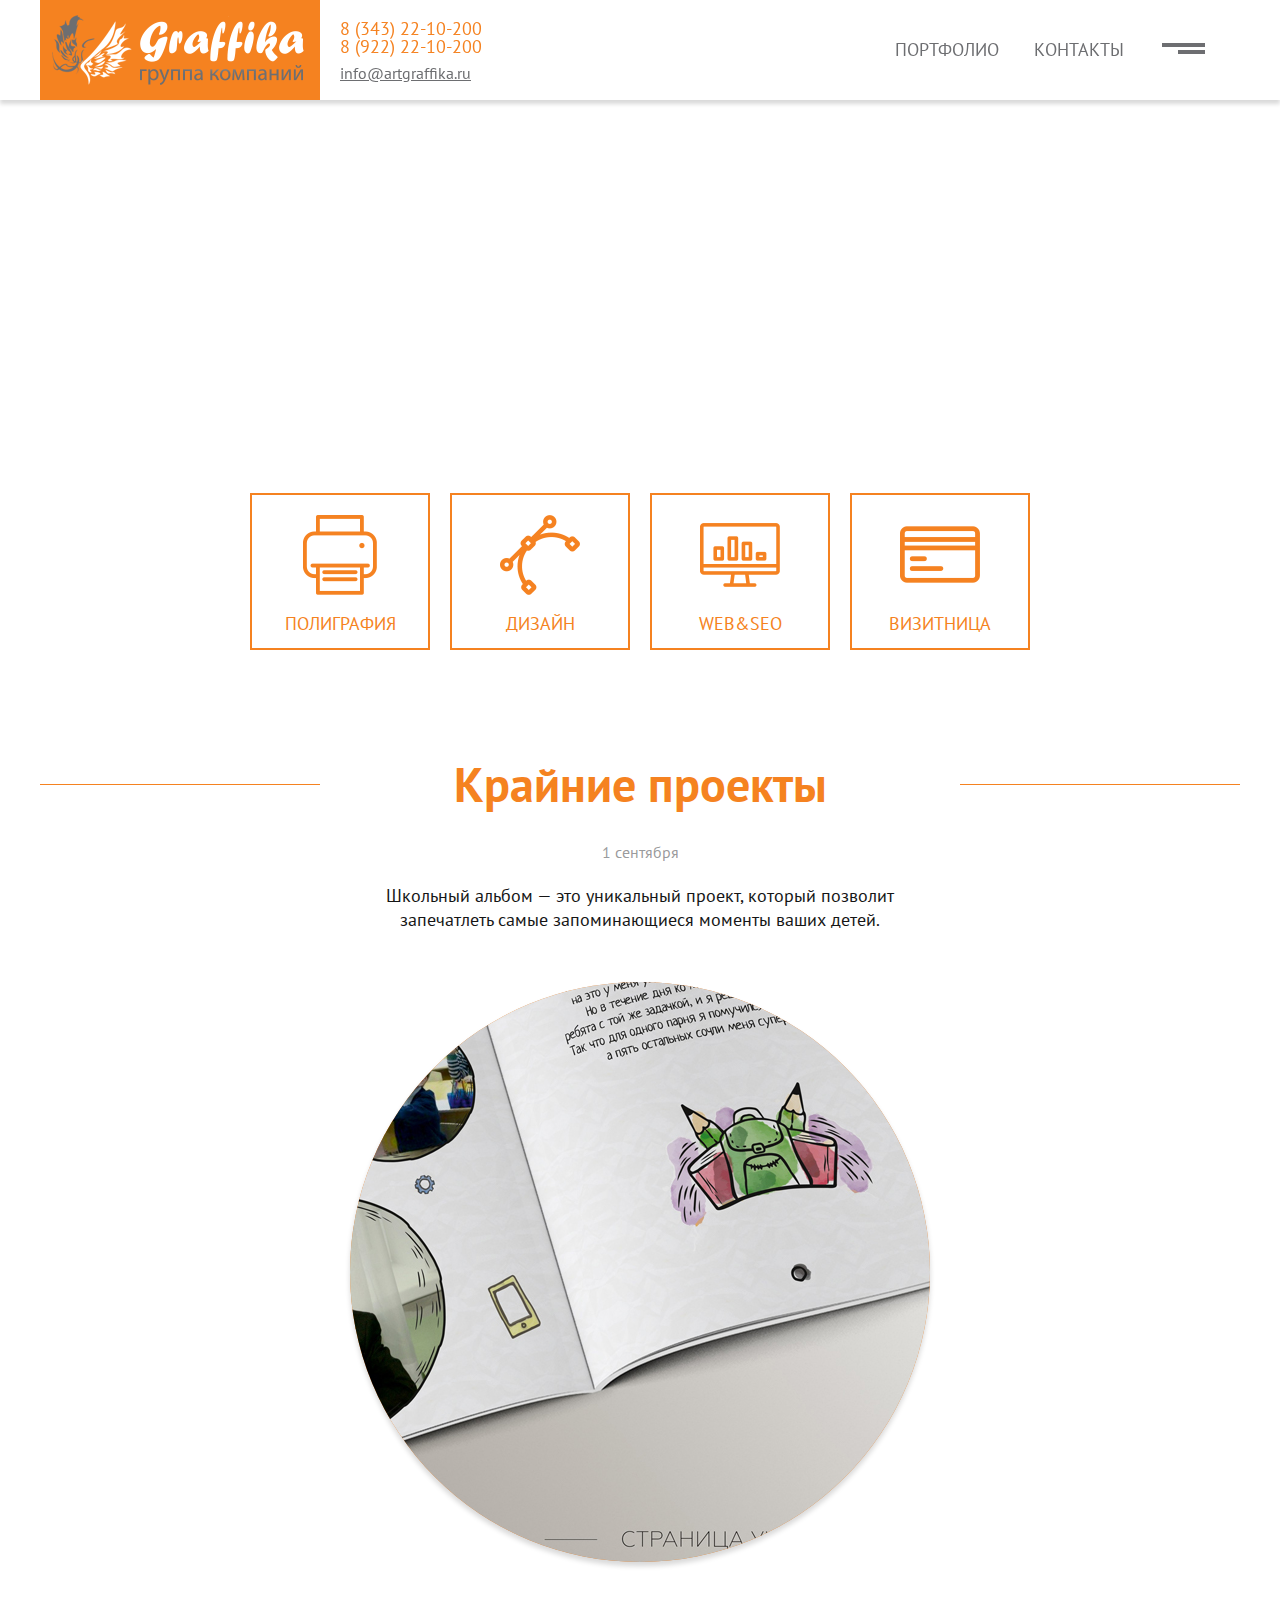
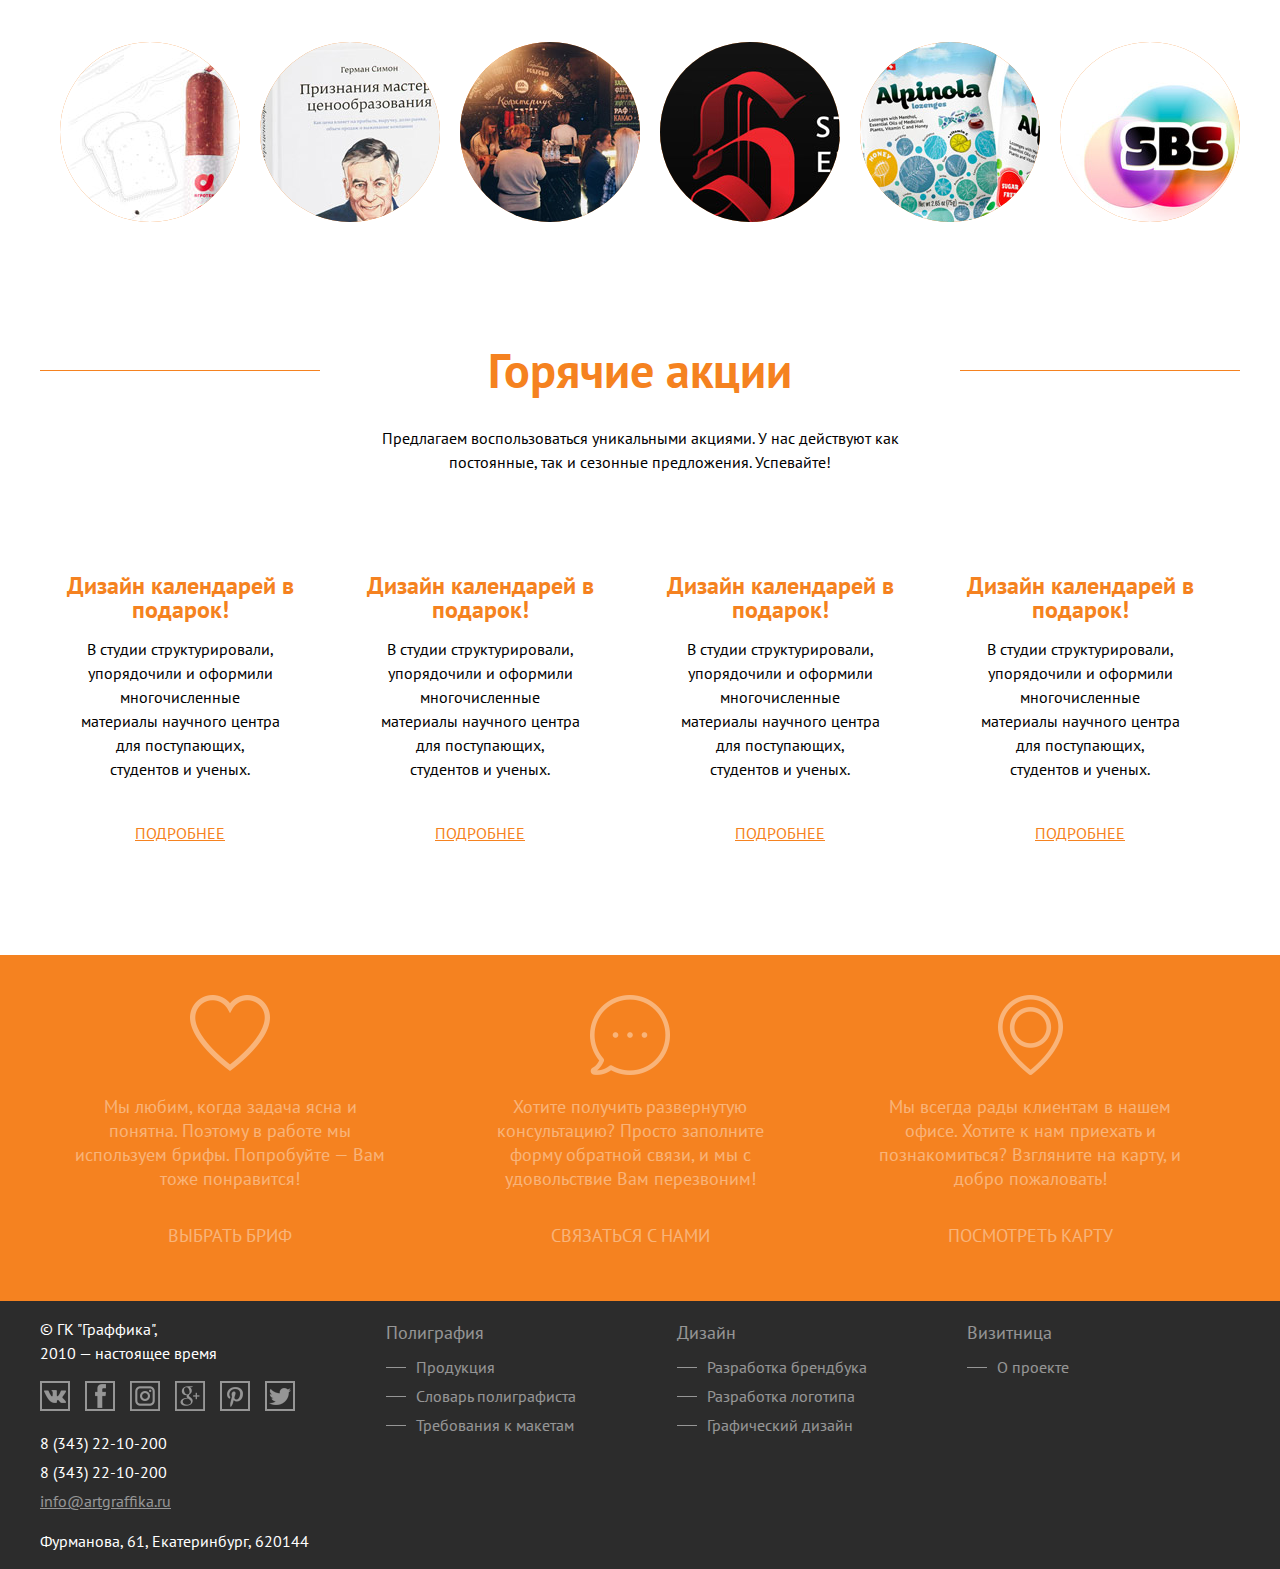
==== commit bd22efa9: "#dropmenu" ====
--- a/index.html
+++ b/index.html
@@ -60,7 +60,14 @@
               <li><a href="#">Цены</a></li>
               <li><a href="#">Как подать заявку на участие?</a></li>              
             </ul>
-          </section>   
+          </section> 
+          <div class="search-close search-close-style clearfix">
+            <form>
+              <input class="search-close-form col-4 search-close-form_style" type="search" placeholder="Поиск по сайту" title="Поиск по сайту">
+              <span class="search-icon"></span>
+            </form>
+            <button class="close-menu close-menu_style" title="закрыть меню">закрыть меню</button>
+          </div>  
         </nav>
       </header>
     </div>
--- a/css/style.css
+++ b/css/style.css
@@ -1265,7 +1265,23 @@
   left: 50%;
   top: 100px;
   margin-left: -600px;
-  background: rgba(44, 44, 44, 0.7);
+  background: rgba(44, 44, 44, 0.9);
+  display: none;
+  z-index: -500;
+  
+}
+
+.drop-down-menu_style-show {
+  display: block;
+  animation: dropmenu 0.7s;
+  
+}
+
+@keyframes dropmenu {
+  0% {transform: translateY(-2000px);}
+  /*70% {transform: translateY(130px;)}
+  90% {transform: translateY(100px);}*/
+  100% {transform: translateY(0);}
 }
 
 .drop-down-menu-col_style {
@@ -1327,4 +1343,81 @@
 
 .drop-down-menu-col__sec-list_style li a:hover {
   opacity: 1;  
+}
+
+.search-close-style {
+  border-top: 1px solid #6d6e71;
+}
+
+.search-close-form_style {
+  border-color: #f58220;
+  outline: none;  
+  border-radius: 3px;
+  margin: 30px 20px;
+  background: #eaeaea;
+  opacity: 0.7;
+  height: 40px;
+  padding-left: 40px;
+  box-shadow: none;  
+}
+
+.search-close-form_style:focus {  
+  opacity: 1;
+  outline: none;
+  box-shadow: none;
+}
+
+.search-close-style input[placeholder] {
+  font-size: 18px;  
+}
+
+.search-close-style form {
+  position: relative;
+  float: left;
+}
+.search-icon {
+  position: absolute;
+  content: "";  
+  left: 27px;
+  top: 36px;  
+  width: 30px;
+  height: 30px;
+  background-image: url("../img/sprite.png");
+  background-position: 0 -974px;
+}
+.close-menu_style {
+  border: 2px solid #f58220;
+  width: 35px;
+  height: 35px;
+  display: block;
+  float: right;
+  margin: 30px 20px;
+  position: relative;
+  cursor: pointer;
+  background: none;
+  outline: none;
+}
+
+.close-menu_style::before {
+  content: "";
+  position: absolute;
+  width: 30px;
+  height: 4px;
+  background: #f58220;
+  transform: rotate(45deg);
+  top: 14px;
+  left: 1px;
+  cursor: pointer;
+}
+
+.close-menu_style::after {
+  content: "";
+  position: absolute;
+  width: 30px;
+  height: 4px;
+  background: #f58220;
+  transform: rotate(-45deg);
+  top: 14px;
+  left: 1px;
+  cursor: pointer;
 }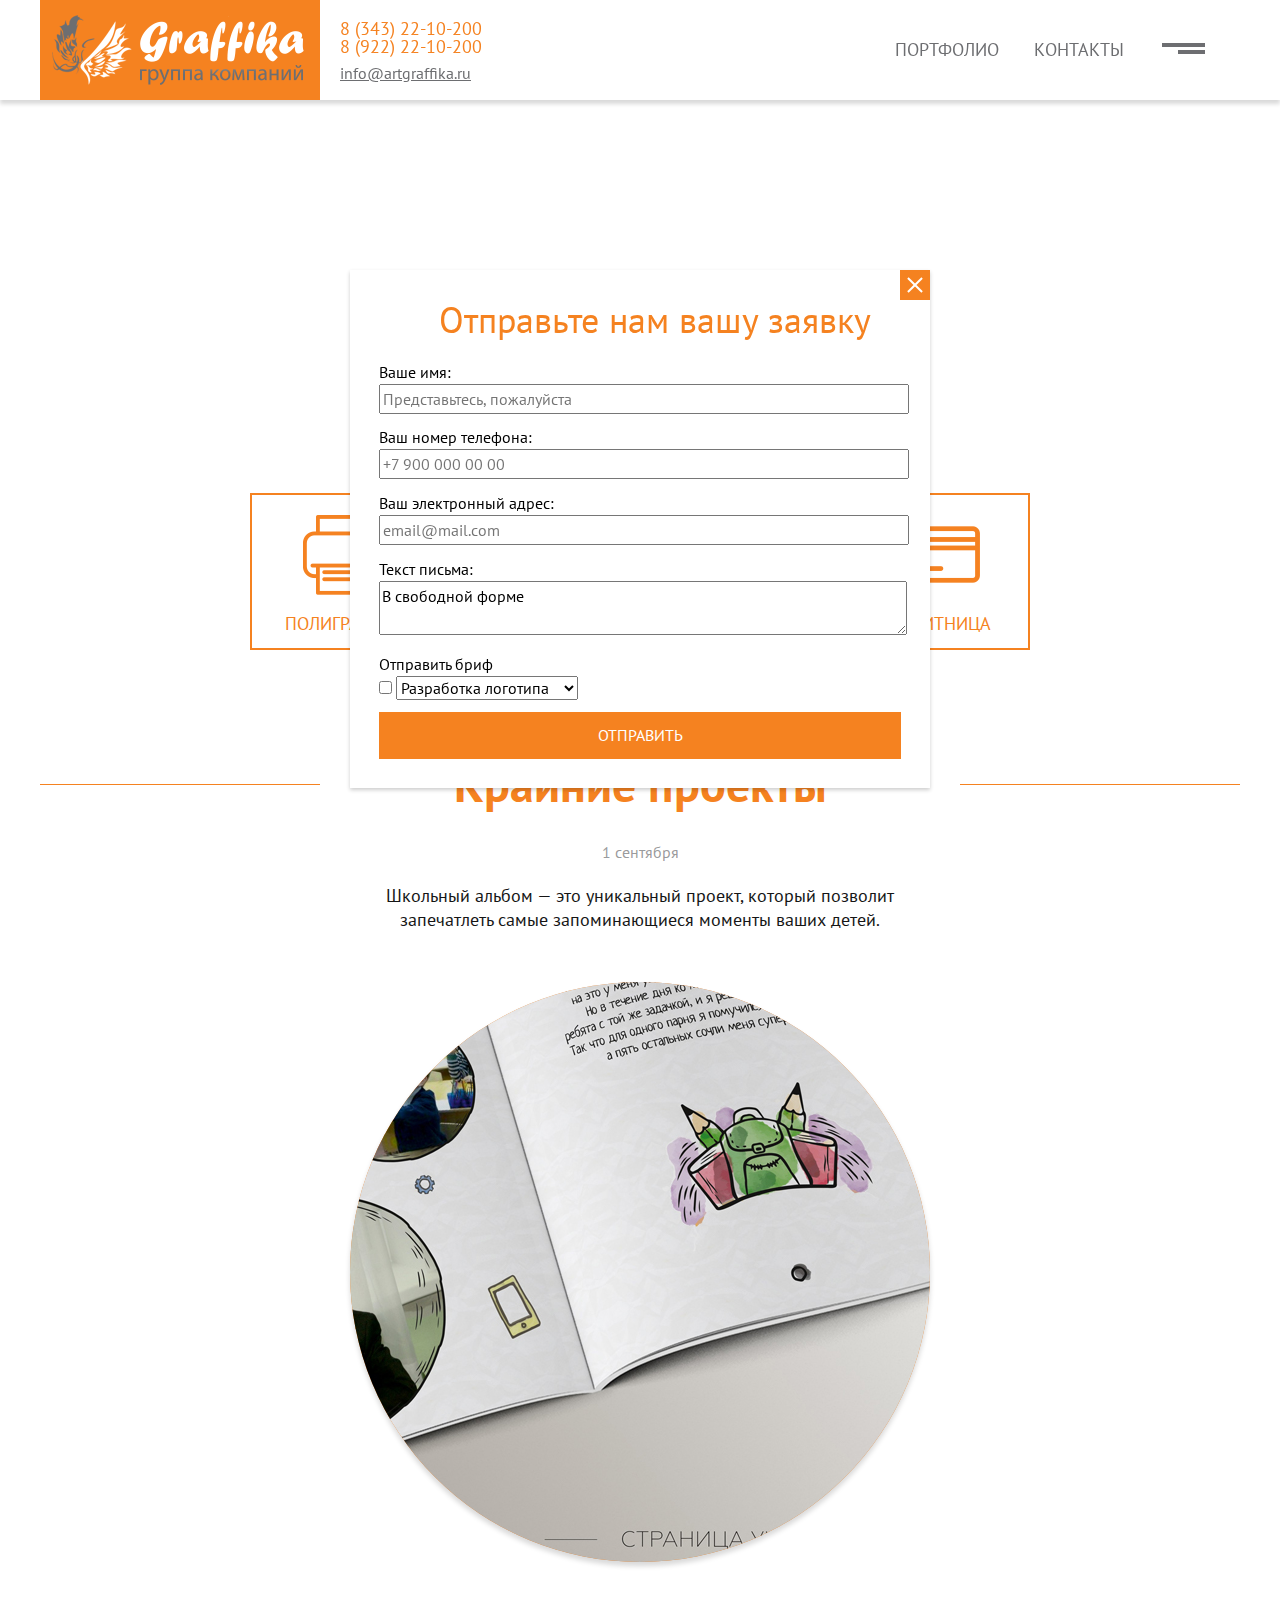
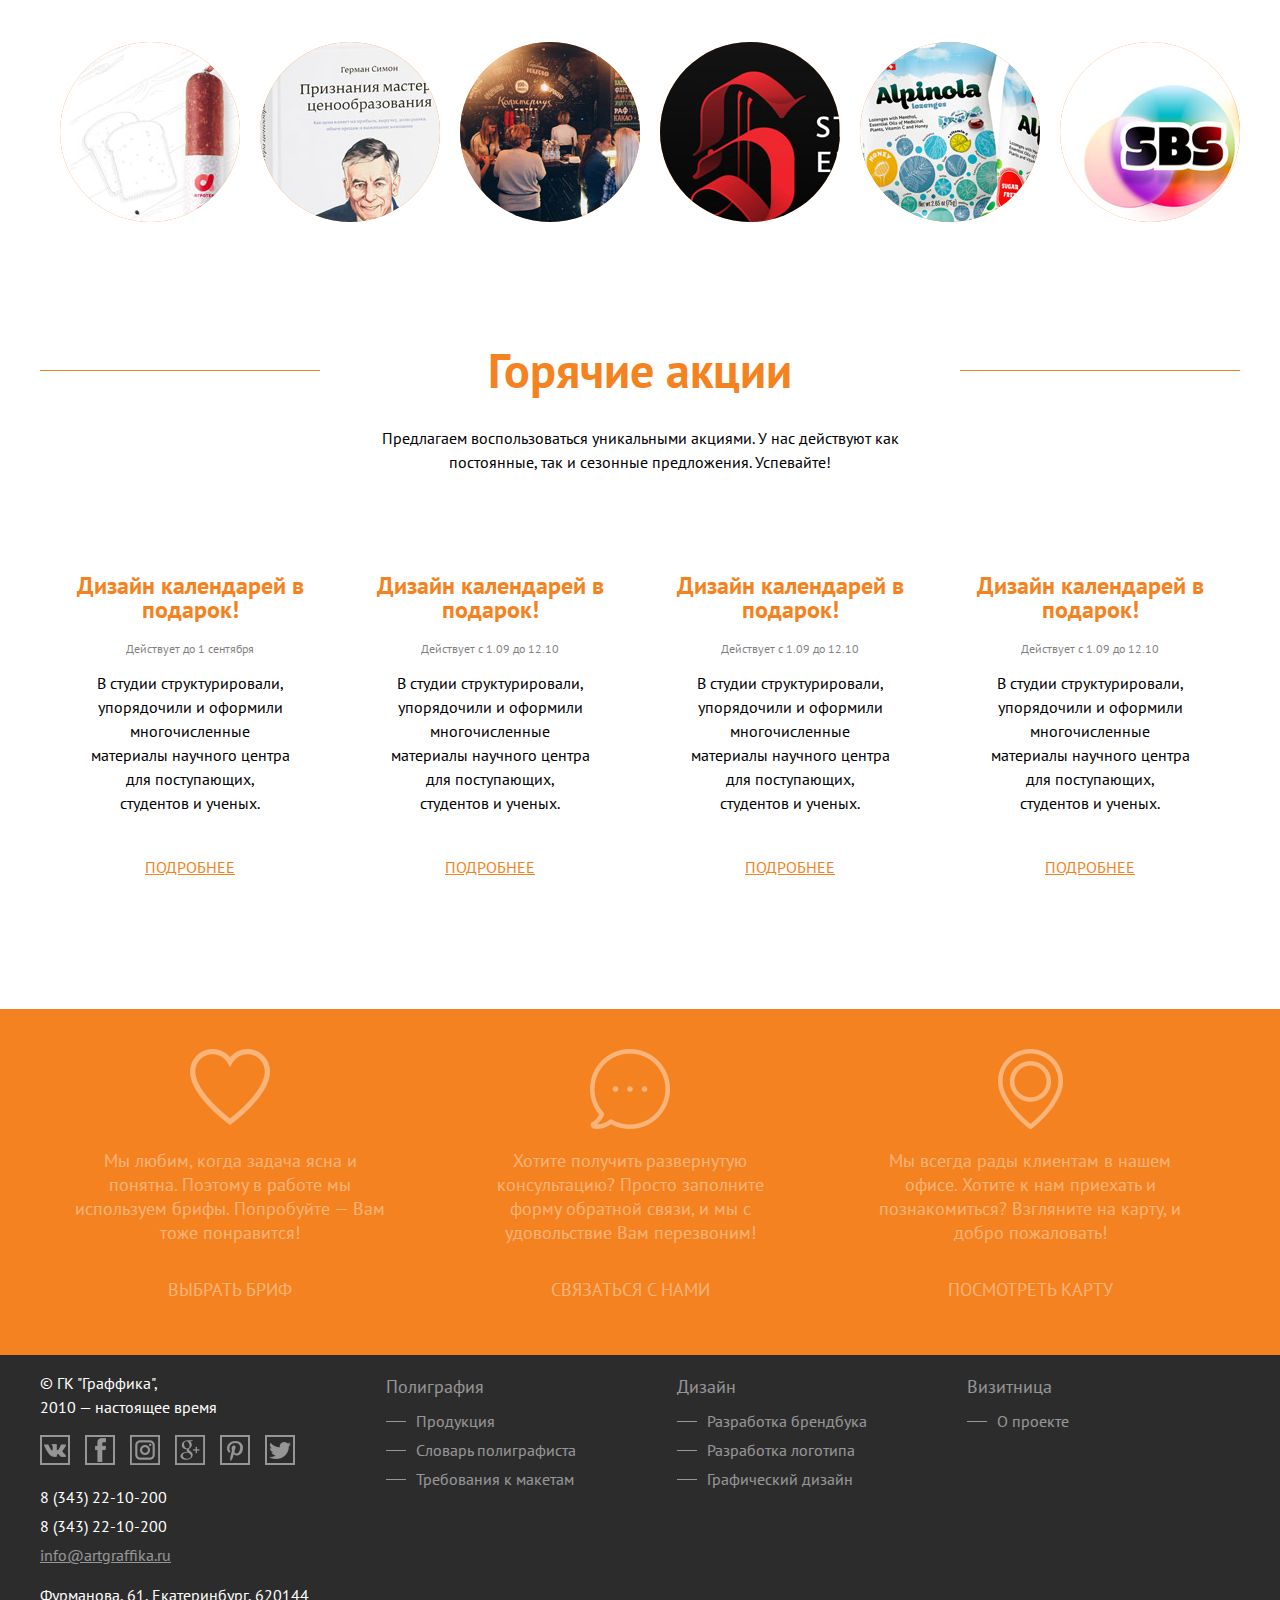
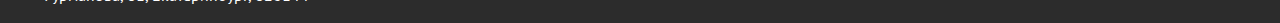
==== commit 1fb261eb: "display none" ====
--- a/index.html
+++ b/index.html
@@ -83,7 +83,7 @@
         <section class="big-nav big-nav_style">
         <article class="big-nav-item big-nav-item_style">
           <span class="big-nav-item__icon-poly big-nav-item__icon_style big-nav-item__icon-poly">иконка</span>
-          <a class="big-nav-item__link big-nav-item__link_style" href="#">полиграфия</a>
+          <a class="big-nav-item__link big-nav-item__link_style" href="textpage.html">полиграфия</a>
         </article>
         <article class="big-nav-item big-nav-item_style">
           <span class="big-nav-item__icon big-nav-item__icon_style big-nav-item__icon-design">иконка</span>
@@ -166,21 +166,25 @@
       <section class="shares-items shares-items_style">
         <article class="shares-items__item col-3 shares-items__item_style">
           <h1>Дизайн календарей в подарок!</h1>
+          <span>Действует до 1 сентября</span>
           <p>В студии структурировали, упорядочили и оформили многочисленные материалы научного центра для поступающих, студентов и ученых.</p>
           <a class="shares-items__btn shares-items__btn_style">Подробнее</a>
         </article>
         <article class="shares-items__item col-3 shares-items__item_style">
           <h1>Дизайн календарей в подарок!</h1>
+          <span>Действует c 1.09 до 12.10</span>
           <p>В студии структурировали, упорядочили и оформили многочисленные материалы научного центра для поступающих, студентов и ученых.</p>
           <a class="shares-items__btn shares-items__btn_style">Подробнее</a>
         </article>
         <article class="shares-items__item col-3 shares-items__item_style">
           <h1>Дизайн календарей в подарок!</h1>
+          <span>Действует c 1.09 до 12.10</span>
           <p>В студии структурировали, упорядочили и оформили многочисленные материалы научного центра для поступающих, студентов и ученых.</p>
           <a class="shares-items__btn shares-items__btn_style">Подробнее</a>
         </article>
         <article class="shares-items__item col-3 shares-items__item_style">
           <h1>Дизайн календарей в подарок!</h1>
+          <span>Действует c 1.09 до 12.10</span>
           <p>В студии структурировали, упорядочили и оформили многочисленные материалы научного центра для поступающих, студентов и ученых.</p>
           <a class="shares-items__btn shares-items__btn_style">Подробнее</a>
         </article>
@@ -262,6 +266,40 @@
         </section>
       </div>
     </footer>
+    
+    <!-- модальное окно -->
+    <div class="modal-content col-6">
+      <button class="model-content-btn" type="button" title="закрыть">закрыть</button>
+      <form class="write-us" method="post" id="write-us">
+       <h2 class="write-us-head">Отправьте нам вашу заявку</h2>
+        <label for="write-name">
+          <span class="write-us-span">Ваше имя:</span> 
+          <input class="write-us-field" type="text" name="write-name" id="write-name" placeholder="Представьтесь, пожалуйста">
+        </label>    
+        <label for="write-phone">
+          <span class="write-us-span">Ваш номер телефона:</span> 
+          <input class="write-us-field" type="tel" name="write-name" id="write-name" placeholder="+7 900 000 00 00">
+        </label>   
+        <label for="write-phone">
+          <span class="write-us-span">Ваш электронный адрес:</span> 
+          <input class="write-us-field" type="email" name="write-name" id="write-name" placeholder="email@mail.com">
+        </label>   
+        <label for="mail-text">
+          <span class="write-us-span">Текст письма:</span>
+          <textarea class="write-us-text" form="write-us" name="mail-text" id="mail-text">В свободной форме</textarea> 
+        </label>  
+        <label class="brief">
+          <span class="write-us-brief">Отправить бриф</span>
+          <input type="checkbox">
+          
+          <select>
+            <option>Разработка логотипа</option>
+            <option>Разработка брендбука</option>
+          </select>
+        </label>  
+        <button class="write-us-btn" type="submit">отправить</button>    
+      </form>
+    </div>
 
   <!-- JS scripts-->
   <script type="text/javascript" charset="utf-8" async src="https://api-maps.yandex.ru/services/constructor/1.0/js/?sid=TQTGqB6jAalNS4o4sQZxT66dWHxfsEe5&amp;width=100%&amp;height=500&id=yandex-map&amp;lang=ru_RU&amp;sourceType=constructor&amp;scroll=true"></script>
--- a/css/style.css
+++ b/css/style.css
@@ -69,6 +69,52 @@
   left: 0;
   top: 50%;
   background: #f58220;
+}
+
+.textpage_style table {
+  width: 100%;
+  border-spacing: 0;
+  border-collapse: collapse;
+  border: 1px solid #f58220;
+  margin-bottom: 30px;
+}
+.textpage_style td, 
+.textpage_style td {
+  border: 1px solid #f58220;
+  padding: 10px 20px;
+  border-collapse: collapse;
+}
+
+.textpage_style p a {
+  transition-duration: 0.3s;
+  color: #f58220;
+}
+
+.textpage_style p a:hover {
+  color: #f58220;
+  text-decoration: none;
+}
+
+.textpage_style p a:visited {
+  color: #a7c1cb;
+}
+
+.textpage_style blockquote {
+  background: #f58220;
+  color: #ffffff;
+  padding: 20px 20px 20px 60px;
+  position: relative;
+}
+
+.textpage_style blockquote::before {
+  content: "";
+  position: absolute;
+  width: 30px;
+  height: 34px;
+  background-image: url("../img/sprite.png");
+  background-position: 0 -1025px;
+  top: 20px;
+  left: 15px;
 }
 
 
@@ -545,9 +591,11 @@
   margin: 0 10px;
   cursor: pointer;
   transition-duration: 0.3s;
-}
-
-.shares-items__item_style:first-child {
+  margin-bottom: 20px;
+  vertical-align: top;
+}
+
+.shares-items__item_style:nth-child(n+3n) {
   margin-left: 0;
 }
 
@@ -577,7 +625,13 @@
   max-height: 200px;
   overflow: hidden;
 }
-
+.shares-items__item_style span {
+  display: block;
+  font-size: 12px;
+  opacity: 0.5;
+  margin-bottom: 10px;
+  
+}
 .shares-items__btn_style {
   display: inline-block;
   width: 100%;
@@ -860,17 +914,19 @@
 }
 
 .portfolio-nav__item_style-active {
+  font-size: 18px;  
+  text-decoration: none;
   color: #f58220;
   transition-duration: 0.4s;
 }
 
 .portfolio-nav__item_style-active:hover {
-  border-bottom: 1px solid #f58220;
-}
-
-.portfolio-nav__item_style-active:active {
-  border-bottom: none;
-  color: #ffffff;
+  text-decoration: none;
+}
+
+.portfolio-nav__item_style-active:active { 
+  color: #ffffff;
+  text-decoration: none;
 }
 
 .project-list-style {
@@ -1383,7 +1439,7 @@
   width: 30px;
   height: 30px;
   background-image: url("../img/sprite.png");
-  background-position: 0 -974px;
+  background-position: 0 -987px;
 }
 .close-menu_style {
   border: 2px solid #f58220;
@@ -1420,4 +1476,306 @@
   top: 14px;
   left: 1px;
   cursor: pointer;
-}+}
+
+.main_style {
+  padding-top: 100px;
+}
+.content-field-l-col {
+  float: left;
+  margin-right: 10px;
+}
+
+.content-field-r-col {
+  float: right;
+  margin-left: 10px;
+}
+
+/*боковое меню*/
+.side-menu_style {
+  
+}
+
+.side-menu-lev1_style {
+  margin: 0;
+  padding: 0;
+  list-style: none;
+}
+.side-menu-lev2_style {
+  margin: 0;
+  padding: 0;
+  list-style: none; 
+  /*display: none;*/
+    
+}
+.side-menu-lev1__item_style {  
+  cursor: pointer;
+}
+
+.side-menu-lev1__link_style {
+  color: #616164;
+  padding: 10px 20px;
+  text-decoration: none;
+  text-transform: uppercase;
+  display: block;
+  box-shadow:  0px 0px 2px 0px rgba(0, 0, 0, 0.20);
+  transition-duration: 0.3s;  
+  border-bottom: 1px solid #eaeaea;
+}
+
+.side-menu-lev1__link_style-active {
+  position: relative;
+  color: #f58220;
+}
+
+.side-menu-lev1__link_style-active::after {
+  content: "";
+  position: absolute;
+  right: 0;
+  top: 0;
+  width: 2px;
+  height: 100%;
+  background: #f58220;
+}
+
+.side-menu-lev1__link_style:hover {
+  background: #f58220;
+  color: #fff;
+}
+.side-menu-lev1__link_style:active {
+  box-shadow: inset 0px 2px 4px 0px rgba(0, 0, 0, 0.20);
+}
+.side-menu-lev2__link_style {
+  display: block;
+  text-decoration: none;
+  padding: 10px 30px 10px 20px;
+  color: #616164;
+  border-bottom: 1px solid #fff;
+  transition-duration: 0.3s;
+  background: #eaeaea;
+}
+
+.side-menu-lev2__link_style:hover {
+  background: #f58220;
+  color: #fff;
+  transform: translateX(10px);
+}
+.side-menu-lev2__link_style:active {
+  background: #f58220;
+  color: #fff;
+  transform: translateX(0);
+  box-shadow: inset 0px 2px 4px 0px rgba(0, 0, 0, 0.20);
+}
+.side-menu-lev2__link_style-active {
+  background: #f58220;
+  color: #fff;
+}
+.share-list-l-col_style {
+  float: left;
+}
+
+.share-list_style {
+  padding: 0;
+  margin: 0;
+  list-style: none;
+}
+
+.share-list__items_style {
+  line-height: 1.2;
+  margin: 20px 0;
+}
+
+.share-list__items_style a {  
+  text-decoration: none;
+  color: #2c2c2c;  
+  transition: 0.2s;
+}
+
+.share-list__items_style a:hover {
+  color: #f58220;
+  text-decoration: underline;
+}
+
+.share-list__items_style a:active {
+  color: #f58220;
+  text-decoration: none;
+}
+
+.shares-list__btn-style {
+  display: block;
+  text-align: center;
+  padding: 10px;
+  text-transform: uppercase;
+  color: #f58220;
+  transition: 0.2s;
+}
+
+.shares-list__btn-style:hover {
+  background: #f58220;
+  color: #ffffff;
+  text-decoration: none;
+  box-shadow: 0px 2px 4px 0px rgba(0, 0, 0, 0.20);
+}
+
+.shares-list__btn-style:active {
+  box-shadow: inset 0px 2px 4px 0px rgba(0, 0, 0, 0.20);
+}
+
+.search-result__num_style {
+  float: left;
+  width: 5%;
+  text-align: center;
+  color: #f58220;  
+  margin: 16px 0;
+}
+.search-result__result_style {
+  float: right;
+  width: 95%;
+}
+
+.search-result-breadcrumbs_style {
+  display: block;
+}
+
+.search-result-breadcrumbs-list_style {
+  font-size: 0;  
+  padding: 0;
+  margin: 0;
+  margin-left: 5%;
+  padding-left: 10px;
+}
+.search-result-breadcrumbs-list__link_style {
+  font-size: 16px;
+  display: inline-block;
+  padding-right: 40px;
+  position: relative;
+}
+.search-result-breadcrumbs-list__link-active_style {
+  font-size: 16px;
+  display: inline-block;  
+  position: relative;
+}
+.search-result-breadcrumbs-list__link_style::after {
+  content: "";
+  position: absolute;
+  top: 13px;
+  right: 10px;
+  width: 20px;
+  height: 2px;
+  background: #f58220;
+}
+
+.search-result-breadcrumbs-list__link_style a {  
+  color: #f58220; 
+  transition: 0.2s;
+}
+
+.search-result-breadcrumbs-list__link_style a:hover {
+  text-decoration: none;
+}
+
+.modal-content {
+  position: fixed;
+  z-index: 500;
+  top: 30%;
+  left: 50%;
+  background-color: #ffffff;
+  margin-left: -290px;
+  box-shadow: 0px 2px 4px 0px rgba(0, 0, 0, 0.20);
+}
+
+.modal-content label {
+  display: block;
+  margin-left: 5%;
+  margin-right: 5%;
+  margin-bottom: 2%;  
+}
+.modal-content span {
+  display: block;
+}
+
+.write-us-field,
+.write-us-text {
+  width: 100%;
+}
+
+.write-us-field:focus,
+.write-us-text:focus {
+  border: 1px solid #f58220;
+  outline: none;  
+  
+}
+.model-content-btn {
+  position: absolute;
+  font-size: 0;
+  margin: 0;
+  padding: 0;
+  width: 30px;
+  height: 30px;
+  outline: none;
+  border: none;  
+  background-color: #f58220; 
+  top: 0;
+  right: 0;  
+  cursor: pointer;
+}
+
+.model-content-btn::before {
+  position: absolute;
+  content: "";
+  top: 50%;
+  right: 50%;
+  width: 2px;
+  height: 20px;
+  background-color: #ffffff;
+  transform: rotate(45deg);
+  margin-top: -10px;
+  margin-right: -1px;
+  cursor: pointer;
+}
+
+.model-content-btn::after {
+  position: absolute;
+  content: "";
+  top: 50%;
+  right: 50%;
+  width: 2px;
+  height: 20px;
+  background-color: #ffffff;
+  transform: rotate(-45deg);
+  margin-top: -10px;
+  margin-right: -1px;
+  cursor: pointer;
+}
+
+.write-us-head {
+  margin-left: 5%;
+  text-align: center;
+  color: #f58220;
+  font-weight: 400;
+}
+
+.write-us-btn {
+  margin-left: 5%;
+  margin-right: 5%;  
+  margin-bottom: 5%;
+  width: 90%;
+  border: none;
+  background-color: #f58220;
+  color: #ffffff;
+  text-transform: uppercase;
+  cursor: pointer;
+  padding: 2% 0;
+  transition: 0.2s;
+}
+
+.write-us-btn:hover {
+  box-shadow: 0px 2px 4px 0px rgba(0, 0, 0, 0.20);
+}
+
+.write-us-btn:active {
+  box-shadow: inset 0px 2px 4px 0px rgba(0, 0, 0, 0.20);
+}
+/*.side-menu-lev2_style-show {
+  display: block;
+}*/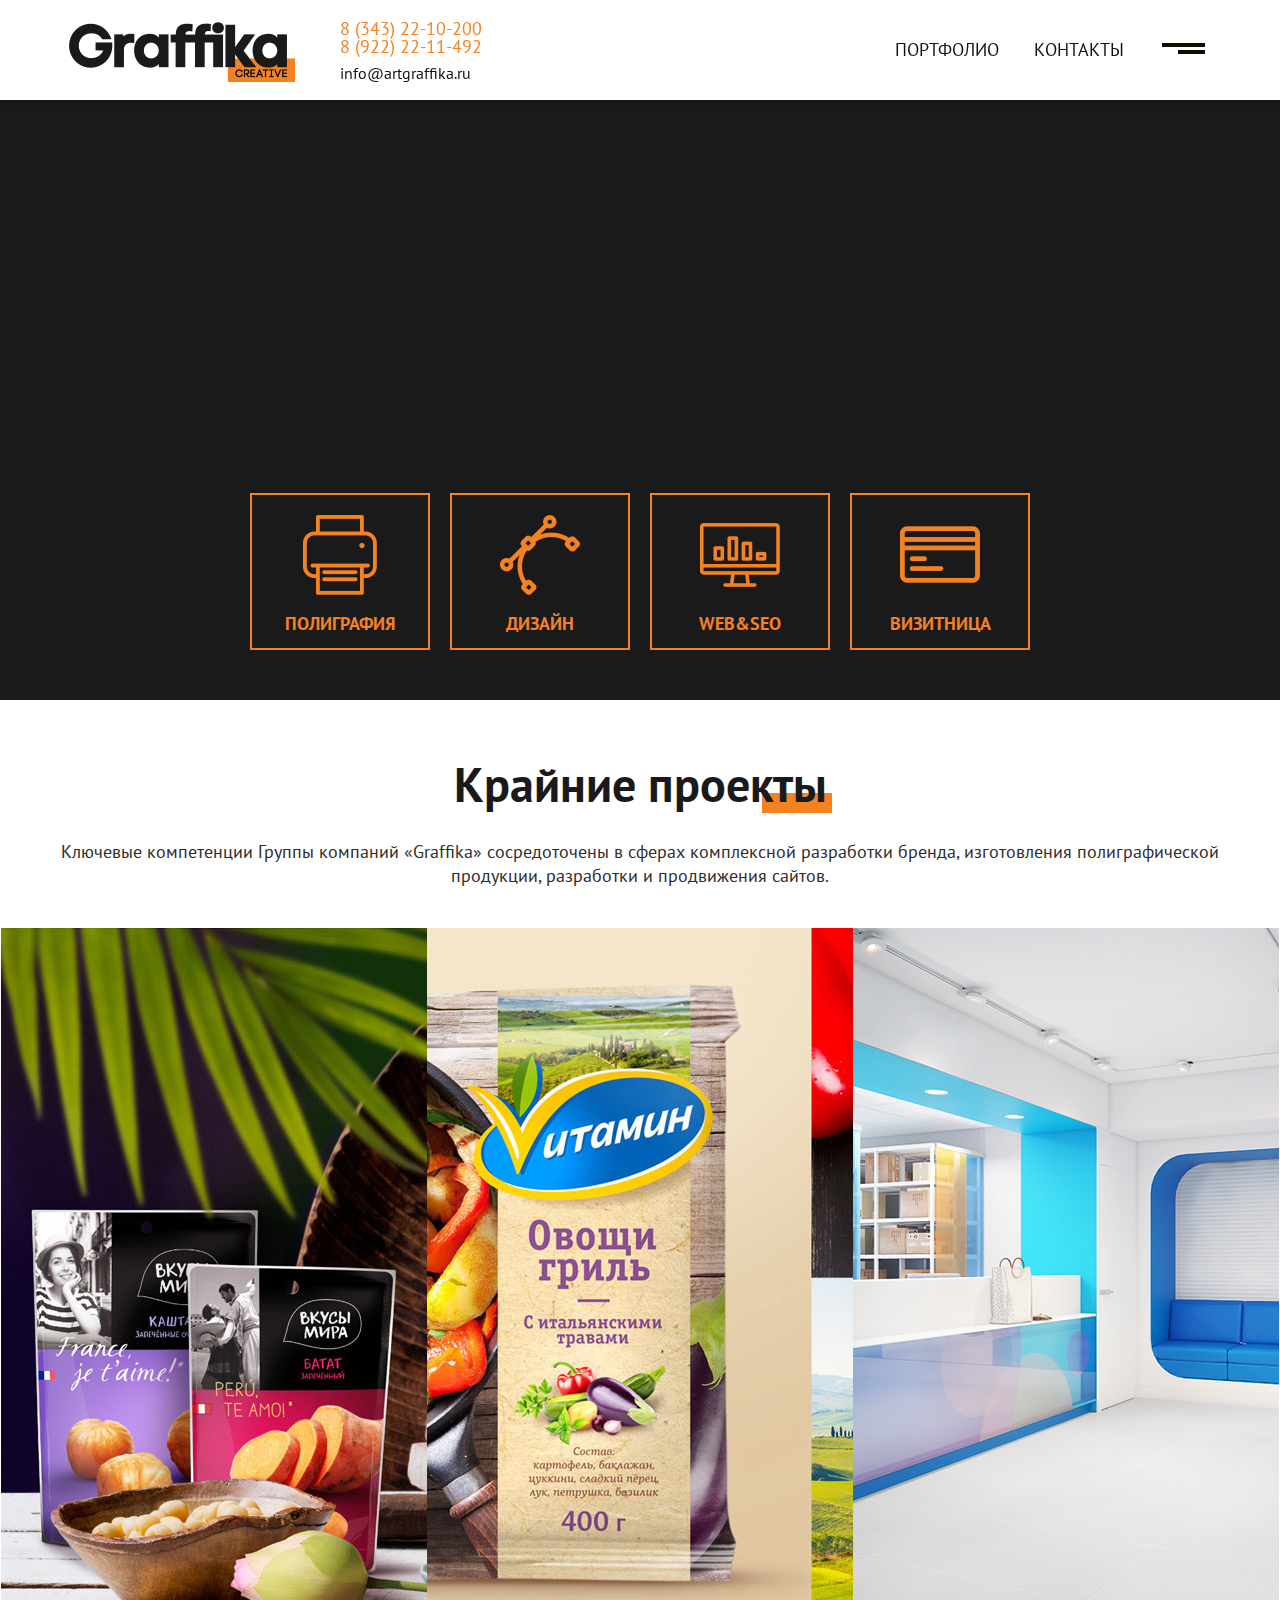
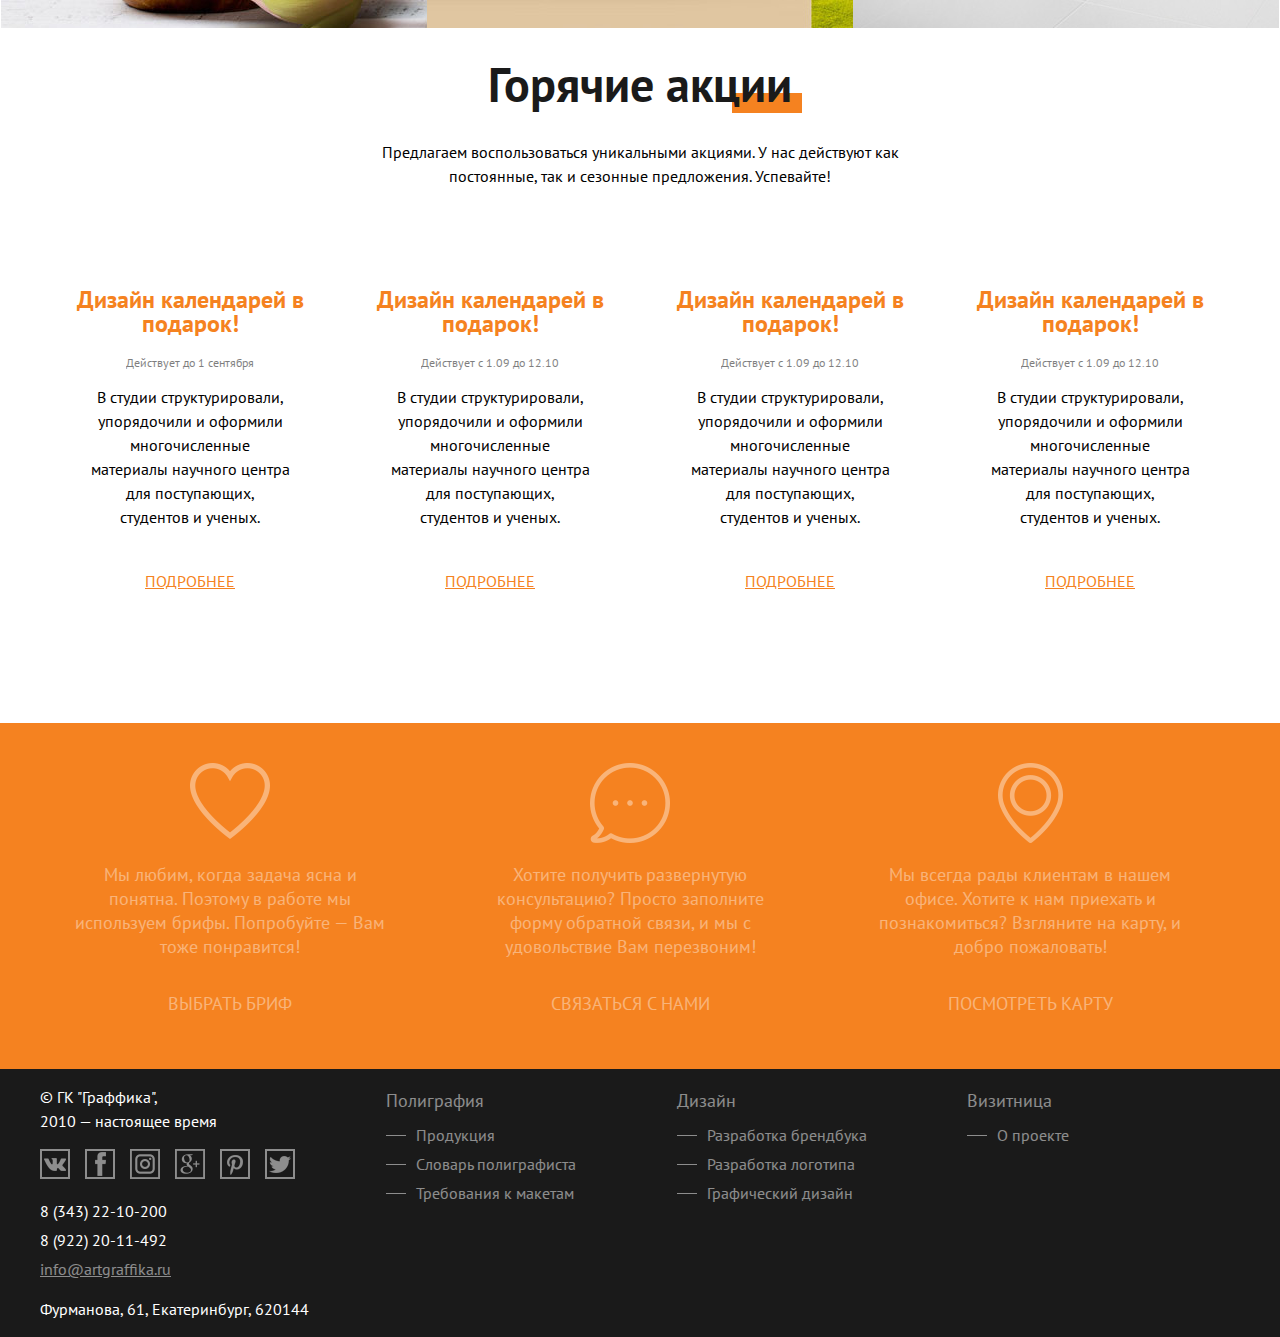
==== commit ae097765: "переверстка" ====
--- a/index.html
+++ b/index.html
@@ -15,7 +15,7 @@
           <div class="logo col-3 logo_style"></div>
           <div class="contacts col-2 contacts_style">
             <a class="contacts__phone contacts__phone_style" href="+73432210200">8 (343) 22-10-200</a>
-            <a class="contacts__phone contacts__phone_style" href="+79220000000">8 (922) 22-10-200</a>
+            <a class="contacts__phone contacts__phone_style" href="+79222011492">8 (922) 22-11-492</a>
             <a class="contacts__mail contacts__mail_style" href="mailto:info@artgraffika.ru">info@artgraffika.ru</a>
           </div>
           <div class="header-nav col-4 header-nav_style">
@@ -105,63 +105,41 @@
     <!-- портфолио -->
     <section class="portfolio wrapper portfolio_style">
      <div class="container">
-       <h1 class="portfolio__h1 portfolio__h1_style">Крайние проекты</h1>
+       <h1 class="portfolio__h1 portfolio__h1_style"><a href="portfolio.html">Крайние проекты</a></h1>
+       <p class="portfolio__p portfolio__p_style">Ключевые компетенции Группы компаний «Graffika» сосредоточены в сферах комплексной разработки бренда, изготовления полиграфической продукции, разработки и продвижения сайтов.</p>
+     </div>
        <section class="portfolio-project">
-         <span class="portfolio-project__data col-2 portfolio-project__data_style">1 сентября</span>
-         <p class="portfolio-project__info col-6 portfolio-project__info_style">
-Школьный альбом — это уникальный проект, который позволит запечатлеть самые запоминающиеся моменты ваших детей.</p>
-         <div class="portfolio-project__pic portfolio-project__pic_style">
-          <a href="#">
-           <img src="img/progect-big.jpg" width="777" height="585" alt="школьный альбом">
-           </a>
-         </div>
-       </section>
-       <section class="portfolio-prjs container portfolio-prjs_style">
-         <article class="portfolio-prjs-item col-2 portfolio-prjs-item_style">
-          <a class="portfolio-prjs-item__link portfolio-prjs-item__link_style" href="#"><img src="img/progect-1.jpg" alt="">проект 1</a>
-          <div class="portfolio-prjs-item__hover portfolio-prjs-item__hover_style">
-            <a href="#">Сайт рекламного агентства “Инкапри”</a>
-          </div>
-         </article> 
-         <article class="portfolio-prjs-item col-2 portfolio-prjs-item_style">
-          <a class="portfolio-prjs-item__link portfolio-prjs-item__link_style" href="#"><img src="img/progect-2.jpg" alt="">проект 2</a>
-          <div class="portfolio-prjs-item__hover portfolio-prjs-item__hover_style">
-            <a href="#">Обложка книги "Типографика 2.0"</a>
-          </div>
-         </article>   
-         <article class="portfolio-prjs-item col-2 portfolio-prjs-item_style">
-          <a class="portfolio-prjs-item__link portfolio-prjs-item__link_style" href="#"><img src="img/progect-3.jpg" alt="">проект 3</a>
-          <div class="portfolio-prjs-item__hover portfolio-prjs-item__hover_style">
-            <a href="#">Новая упаковка рыбки <br>"Гипербола"</a>
-          </div>
-         </article>   
-         <article class="portfolio-prjs-item col-2 portfolio-prjs-item_style">
-          <a class="portfolio-prjs-item__link portfolio-prjs-item__link_style" href="#"><img src="img/progect-4.jpg" alt="">проект 4</a>
-          <div class="portfolio-prjs-item__hover portfolio-prjs-item__hover_style">
-            <a href="#">Кейс продвижения в ВК "Sattway"</a>
-          </div>
-         </article>   
-         <article class="portfolio-prjs-item col-2 portfolio-prjs-item_style">
-          <a class="portfolio-prjs-item__link portfolio-prjs-item__link_style" href="#"><img src="img/progect-5.jpg" alt="">проект 5</a>
-          <div class="portfolio-prjs-item__hover portfolio-prjs-item__hover_style">
-            <a href="#">Сайт рекламного агентства “Инкапри”</a>
-          </div>
-         </article>   
-         <article class="portfolio-prjs-item col-2 portfolio-prjs-item_style">
-          <a class="portfolio-prjs-item__link portfolio-prjs-item__link_style" href="#"><img src="img/progect-6.jpg" alt="">проект 6</a>
-          <div class="portfolio-prjs-item__hover portfolio-prjs-item__hover_style">
-            <a href="#">Сайт рекламного агентства “Инкапри”</a>
-          </div>
-         </article>     
-        
-                
-       </section>
-     </div>      
+         <div class="portfolio-project__img portfolio-project__img_style"><img src="img/progect-1.jpg">
+         </div>
+         <div class="portfolio-project__info portfolio-project__info_style">
+           <a class="head" href="portfolio-item.html">Разработка какой-то клёвой штуки для прикольного клиента</a>
+           <span class="data">01 сентября</span>
+           <a class="teg" href="#">#айдентика</a>
+         </div>
+       </section> 
+       <section class="portfolio-project">
+         <div class="portfolio-project__img portfolio-project__img_style"><img src="img/progect-2.jpg">
+         </div>
+         <div class="portfolio-project__info portfolio-project__info_style">
+           <a class="head" href="portfolio-item.html">Разработка какой-то клёвой штуки для прикольного клиента</a>
+           <span class="data">01 сентября</span>
+           <a class="teg" href="#">#айдентика</a>
+         </div>
+       </section> 
+       <section class="portfolio-project">
+         <div class="portfolio-project__img portfolio-project__img_style"><img src="img/progect-3.jpg">
+         </div>
+         <div class="portfolio-project__info portfolio-project__info_style">
+           <a class="head" href="portfolio-item.html">Разработка какой-то клёвой штуки для прикольного клиента</a>
+           <span class="data">01 сентября</span>
+           <a class="teg" href="#">#айдентика</a>
+         </div>
+       </section>        
     </section>
     
     <!-- акции -->
     <section class="shares container shares_style">
-      <h1 class="shares__h1 shares__h1_style">Горячие акции</h1>
+      <h1 class="shares__h1 shares__h1_style"><a href="shares.html">Горячие акции</a></h1>
       <p class="shares__info col-6 shares__info_style">Предлагаем воспользоваться уникальными акциями. У нас действуют как постоянные, так и сезонные предложения. Успевайте!</p>
       <section class="shares-items shares-items_style">
         <article class="shares-items__item col-3 shares-items__item_style">
@@ -202,7 +180,7 @@
         <section class="useful-form useful-form_style">
           <div class="useful-form__icon useful-form__icon_style useful-form__icon-bubble"></div>
           <a class="useful-form__info useful-form__info_style" href="#">Хотите получить развернутую консультацию? Просто заполните форму обратной связи, и мы c удовольствие Вам перезвоним!</a>
-          <a class="useful__btn useful__btn_style" href="#">связаться с нами</a>
+          <a class="useful__btn useful__btn_style" href="#" id="linkform">связаться с нами</a>
         </section>
         <section class="useful-map useful-map_style">
           <div class="useful-map__icon useful-form__icon_style useful-map__icon-pin"></div>
@@ -233,7 +211,7 @@
          </div>
          <div class="page-footer-copyrights-contacts page-footer-copyrights-contacts_style">
            <a class="page-footer-copyrights-contacts__phone page-footer-copyrights-contacts__phone_style" href="+73432210200">8 (343) 22-10-200</a>
-           <a class="page-footer-copyrights-contacts__phone page-footer-copyrights-contacts__phone_style" href="+73432210200">8 (343) 22-10-200</a>
+           <a class="page-footer-copyrights-contacts__phone page-footer-copyrights-contacts__phone_style" href="+73432210200">8 (922) 20-11-492</a>
            <a class="page-footer-copyrights-contacts__mail page-footer-copyrights-contacts__mail_style" href="mailto:info@artgraffika.ru">info@artgraffika.ru</a>
            <p class="page-footer-copyrights-contacts__adress">Фурманова, 61, Екатеринбург, 620144</p>
          </div>          
@@ -285,17 +263,24 @@
           <input class="write-us-field" type="email" name="write-name" id="write-name" placeholder="email@mail.com">
         </label>   
         <label for="mail-text">
-          <span class="write-us-span">Текст письма:</span>
+          <span class="write-us-span">Текст заявки:</span>
           <textarea class="write-us-text" form="write-us" name="mail-text" id="mail-text">В свободной форме</textarea> 
         </label>  
         <label class="brief">
-          <span class="write-us-brief">Отправить бриф</span>
-          <input type="checkbox">
+          <span class="write-us-brief">Отправить бриф</span>    
           
-          <select>
-            <option>Разработка логотипа</option>
-            <option>Разработка брендбука</option>
+          <select class="brief-select brief-select_style">
+            <option>Бриф на разработку логотипа</option>
+            <option>Бриф на разработку гайдбука/гайдлайна</option>
+            <option>Бриф на разработку брендбука</option>
+            <option>Бриф на разработку сайта</option>
+            <option>Бриф на разработку лендинга</option>
+            <option>Бриф на продвижение</option>
           </select>
+        </label>
+        <label class="check-brief">
+          <input type="checkbox" id="send-breaf" class="checkbox" checked>
+          <span class="checkbox-indicator"></span>
         </label>  
         <button class="write-us-btn" type="submit">отправить</button>    
       </form>
--- a/css/style.css
+++ b/css/style.css
@@ -172,13 +172,13 @@
 }
 
 .logo_style {
-  background-color: #f58220;
+  
   margin-right: 20px;
   height: 100px;
-  background-image: url("../img/logo-1.png");
-  background-repeat: no-repeat;
-  background-position: 12px;
+  background-image: url("../img/logo.png");
+  background-repeat: no-repeat;  
   float: left;
+  transition-duration: 0.3s;
 }
 
 .contacts_style {
@@ -197,20 +197,23 @@
 
 .contacts__mail_style {
   display: block;  
-  color: #6d6e71;
+  color: #111111;
   margin-top: 5px;
+  text-decoration: none;
+  transition-duration: 0.3s;
+}
+
+.contacts__mail_style:hover {
+  text-decoration: underline;
 }
 
 .logo_style-link {
   cursor: pointer;  
 }
 
-.logo_style-link:hover {
-  background: #ed751f;
-  box-shadow: 0px 4px 4px 0px rgba(0, 0, 0, 0.15);
-  background-image: url("../img/logo-1.png");
-  background-repeat: no-repeat;
-  background-position: 12px;
+.logo_style-link:hover {   
+  background-image: url("../img/logo.jpg");
+  background-repeat: no-repeat;  
 }
 
 .header-nav_style {
@@ -229,7 +232,7 @@
   display: inline-block;
   margin-left: 35px;  
   font-family: "PT Sans", "Tahoma", sans-serif;
-  color: #6d6e71;  
+  color: #111111;  
   font-size: 18px;
   line-height: 18px;
   text-decoration: none;
@@ -285,6 +288,7 @@
   overflow: hidden; 
   margin-bottom: 60px;
   position: relative;
+  background: #1a1a1a;
 }
 
 .bg-video_style video {
@@ -393,10 +397,11 @@
   margin-bottom: 15px;
   cursor: pointer;
   transition-duration: 0.3s;
+  font-weight: 800;
 }
 
 .big-nav-item_style:hover .big-nav-item__link_style {
-  color: #fff;  
+  color: #1a1a1a;  
 }
 
 
@@ -404,143 +409,136 @@
   color: #ffffff;
 }
 
-.portfolio_style {
-  background: #ffffff;
+.portfolio_style {  
+  font-size: 0;
 }
 
 .portfolio_style {
   text-align: center;  
 }
-
-.portfolio-project__data_style {
-  display: inline-block;
-  margin: 0 auto;
-  color: rgba(109, 110, 113, 0.7);
-  margin-bottom: 20px;  
-}
-
-.portfolio__h1_style {
-  position: relative;
-}
-
-.portfolio__h1_style::before {
-  content: "";
-  position: absolute;
-  width: 280px;
-  height: 1px;
-  background: #f58220;
-  left: 0;
-  top: 50%;
-  transform: translate(0 -50%);
-}
-
-.portfolio__h1_style::after {
-  content: "";
-  position: absolute;
-  width: 280px;
-  height: 1px;
-  background: #f58220;
-  right: 0;
-  top: 50%;
-  transform: translate(0 -50%);
-}
-
+.portfolio__h1_style a {
+  text-decoration: none;
+  color: #1a1a1a;
+  position: relative;
+  transition: 0.3s; 
+}
+
+.portfolio__h1_style a::before {
+  content: "";
+  font-size: 10px;
+  text-transform: uppercase;
+  background-color: #f58220;  
+  position: absolute;
+  height: 20px;
+  width: 70px;  
+  top: 40px;
+  right: -5px;
+  z-index: -1;
+  transition: 0.3s;
+}
+
+.portfolio__h1_style a:hover::before {
+  transform: translateX(20px);
+}
+
+.portfolio-project {
+  display: inline-block;
+  width: 33.3%;
+  height: 700px;
+  vertical-align: top;
+  position: relative;
+  background: #1a1a1a;
+  position: relative;
+}
+.portfolio-project__img_style {
+  overflow: hidden;
+  text-align: center;
+  transition: 0.4s; 
+}
+
+.portfolio-project:hover .portfolio-project__img_style {
+  opacity: 0.1;
+}
+
+.portfolio-project__img_style img {  
+  display: block;    
+}
 .portfolio-project__info_style {  
-  margin: 0 auto;
+  font-size: 22px;  
+  max-width: 80%;
+  position: absolute;
+  top: 5%;   
+  left: 10%;  
+  opacity: 0;
+  transition: 0.4s;    
+}
+.portfolio-project__info_style .head {  
+  text-decoration: none;
+  color: #1a1a1a;
+  font-weight: 800;
+  transition: 0.4s;
+}
+.portfolio-project:hover .portfolio-project__info_style {
+  opacity: 1;  
+  transform: translateY(250px);
+}
+
+.portfolio-project:hover .portfolio-project__info_style .head {
+  color: #f58220;  
+}
+.head:hover {
+  border-bottom: 1px solid #f58220;
+}
+.portfolio-project__info_style .data {
+  display: block;
+  color: #f58220;  
+  text-align: center;
+  padding: 1% 0;
+  font-size: 14px;
+  opacity: 0.8;
+}
+.portfolio-project__info_style .teg {
+  display: block;
+  color: #ffffff;
   font-size: 18px;
-  line-height: inherit;
-  color: #151515;
-  margin-bottom: 30px;
-}
-
-.portfolio-project__pic_style {
-  display: block;
-  width: 580px;
-  height: 580px;
-  border-radius: 50%;
-  background-color: #f58220;
-  margin: 50px auto 0;
-  position: relative;
-  overflow: hidden;
-  box-shadow: 0px 4px 5.64px 0.36px rgba(0, 0, 0, 0.15); 
-}
-
-@keyframes big-pic {
-  0% {transform: scale(1);}
-  100% {transform: scale(1.1);}
-}
-
-.portfolio-project__pic_style:hover {
-  animation: big-pic 0.2s forwards;
-}
-
-
-.portfolio-prjs_style {
-  font-size: 0;
-  vertical-align: top;
-}
-
-.portfolio-prjs-item_style {
-  display: inline-block;
-  height: 180px;
-  border-radius: 50%;
-  background: #f58220;
-  position: relative;
-  overflow: hidden;  
-  position: relative;
-  transition-duration: 0.3s;
-  margin: 80px 10px;
-  position: relative;
-}
-
-.portfolio-prjs-item_style:hover {
-  box-shadow: 0px 0px 5.64px 0.36px rgba(0, 0, 0, 0.30); 
-}
-
-.portfolio-prjs-item_style:nth-child(6n+1) {
-  margin-left: 0;
-}
-
-.portfolio-prjs-item_style:nth-child(6n) {
-  margin-right: 0;
-}
-
-.portfolio-prjs-item__hover_style {
-  position: absolute;
-  background: rgba(44, 44, 44, 0.70);
-  width: 100%;
-  height: 100%;
-  border-radius: 50%;
-  left: 0;
-  top: 0;  
-  display: none;   
-  animation: hov-syle 0.3s;
-}
-
-
-.portfolio-prjs-item__hover_style a {  
-  display: table-cell;  
-  vertical-align: middle;
-  font-size: 18px;  
-  color: #ffffff;
-  text-decoration: none;  
-  width: 100%;
-  max-height: 120px;  
-  overflow: hidden;
-  transition-duration: 0.5s;
-  padding: 0 10px;  
-}
-.portfolio-prjs-item_style:hover .portfolio-prjs-item__hover_style {
-  display: table;  
-}
-
-@keyframes hov-syle {
-  from {transform: scale(0.99);}
-  to {transform: scale(1);}
-}
-
+  text-decoration: none;
+  transition: 0.3s;  
+}
+.portfolio-project__info_style .teg:hover {
+  text-decoration: underline;
+}
+.portfolio__p_style {
+  font-size: 18px;
+  color: #2c2c2c;
+  margin-bottom: 40px;
+}
 .shares__h1_style {
   text-align: center;
+}
+
+.shares__h1_style a {
+  text-decoration: none;
+  color: #1a1a1a;
+  position: relative;
+  transition: 0.3s; 
+}
+
+.shares__h1_style a::before {
+  content: "";
+  font-size: 10px;
+  text-transform: uppercase;
+  background-color: #f58220;  
+  position: absolute;
+  height: 20px;
+  width: 70px;  
+  top: 40px;
+  right: -10px;
+  z-index: -1;
+  transition: 0.3s;
+}
+
+.shares__h1_style a:hover::before {
+  transform: translateX(20px);
 }
 
 .shares__info_style {
@@ -558,28 +556,6 @@
 
 .shares__h1_style {
   position: relative;
-}
-
-.shares__h1_style::before {
-  content: "";
-  position: absolute;
-  width: 280px;
-  height: 1px;
-  background: #f58220;
-  left: 0;
-  top: 50%;
-  transform: translate(0 -50%);
-}
-
-.shares__h1_style::after {
-  content: "";
-  position: absolute;
-  width: 280px;
-  height: 1px;
-  background: #f58220;
-  right: 0;
-  top: 50%;
-  transform: translate(0 -50%);
 }
 
 .shares-items__item_style {
@@ -727,7 +703,7 @@
 
 
 .page-footer_style {
-  background-color: #2c2c2c;
+  background-color: #1a1a1a;
   color: #fff;
 }
 .page-footer-copyrights_style {
@@ -736,8 +712,7 @@
 
 .page-footer-menu_style {
   float: right;
-  font-size: 0;
-  
+  font-size: 0;  
 }
 
 .page-footer-menu-section_style {
@@ -880,7 +855,7 @@
 
 /*стили портфолио*/
 .portfolio-nav-wrapper-style {
-  background-color: #2c2c2c;
+  background-color: #1a1a1a;
   height: 50px;
   padding-top: 100px;
 }
@@ -929,24 +904,21 @@
   text-decoration: none;
 }
 
-.project-list-style {
-  font-size: 0;
-  margin-top: 40px;
+.project-list-style {  
+  font-size: 0;  
 }
 
 .project-style {
-  height: 280px;
+  height: 300px;
+  width: 300px;
   display: inline-block;
   vertical-align: top; 
-  background: #2c2c2c;
-  margin: 20px 10px;
-  border-radius: 50%;  
-  overflow: hidden;  
-  background-color: #2c2c2c;  
-  transition-property: border-radius;
+  background: #ffffff;  
+  overflow: hidden;      
+  transition-property: all;
   transition-duration: 0.4s;
   transition-timing-function: linear;
-  box-shadow: 0px 4px 4px 0px rgba(0, 0, 0, 0.15);
+  position: relative;
 }
 
 .project-style:nth-child(4n) {
@@ -957,60 +929,101 @@
   margin-left: 0;
 }
 
-.project-style:hover {
-  border-radius: 0;  
-}
 
 .project-item__img-style {
   opacity: 1;  
+  max-width: 100%;
+  height: auto;
+  transition: 0.4s;
 }
 
 .project-style:hover .project-item__img-style {
-  opacity: 0.2;
+  opacity: 0;
 }
 
 .project-item-style {
   display: inline-block;
-  vertical-align: top;
-  position: relative;
-  width: 280px;
-  height: 280px;
-  
+  vertical-align: top;  
+  width: 300px;
+  height: 300px;  
 }
 .project-item-over-style {
   position: absolute;
-  width: 220px;
-  height: 220px;    
+  width: 80%;
+  height: 80%;    
   left: 50%;
-  top: 50%;
-  margin-left: -110px;
-  margin-top: -110px;
-  z-index: 100;
-  display: none;  
-}
-
-.project-item-style:hover .project-item-over-style {
-  display: table;
-}
-
+  top: 50%;  
+  z-index: 100;  
+  display: block;
+  margin-left: -40%;
+  margin-top: -40%;
+}
+
+.project-container {
+  position: relative;
+  width: 100%;
+  height: 100%;
+}
 
 .project-item-over-info-style {  
-  font-size: 16px;
-  width: 180px;
-  height: 180px;
-  overflow: hidden;
-  display: table-cell;
+  font-size: 16px;  
+  overflow: hidden;  
   vertical-align: middle;
-  text-align: center;
-  color: #ffffff;
-  animation: prj-info 0.3s forwards;
-}
-
-@keyframes prj-info {
-  from {transform: scale(1.2);}  
-  to {transform: scale(1);}
-}
-
+  text-align: left;  
+  line-height: 1.2;
+  position: absolute;
+  bottom: -200px;
+  transition: 0.4s;
+  opacity: 0;
+}
+
+.project-item-over-info-style a {
+  color: #1a1a1a;
+  text-decoration: none;
+}
+
+.project-item-over__head_style {
+  position: absolute;
+  top: -150px;
+  transition: 0.5s;
+  opacity: 0;
+}
+.project-item-over__head_style a {
+  text-decoration: none;
+  color: #1a1a1a;
+  margin-bottom: 20px;
+  display: block;
+  position: relative;
+}
+
+.project-item-over__head_style a::after {
+  content: "";
+  position: absolute;
+  z-index: -1;
+  width: 40px;
+  height: 20px;
+  background: #f58220;
+  top: 25px;
+  right: -5px;
+  transition: 0.5s;
+} 
+.project-item-over__head_style a:hover::after {
+  transform: translateX(15px);
+}
+
+
+.project-style:hover .project-item-over-style {
+  display: block;
+}
+.project-style:hover .project-item-over-info-style {
+  bottom: 0;
+  opacity: 1;
+}
+
+.project-style:hover .project-item-over__head_style {
+  top: 0;
+  opacity: 1;
+}
 /*пагинация*/
 .paginator_style {
   margin: 40px auto 100px;
@@ -1313,15 +1326,14 @@
 }
 
 /*выпадающее меню*/
-.drop-down-menu_style {
-  
+.drop-down-menu_style {  
   height: auto;
   font-size: 0;  
   position: absolute;
   left: 50%;
   top: 100px;
   margin-left: -600px;
-  background: rgba(44, 44, 44, 0.9);
+  background: rgba(26, 26, 26, 0.9);
   display: none;
   z-index: -500;
   
@@ -1674,6 +1686,7 @@
   text-decoration: none;
 }
 
+/*модальное окно*/
 .modal-content {
   position: fixed;
   z-index: 500;
@@ -1681,28 +1694,42 @@
   left: 50%;
   background-color: #ffffff;
   margin-left: -290px;
-  box-shadow: 0px 2px 4px 0px rgba(0, 0, 0, 0.20);
-}
+  box-shadow: 0px 0px 24px 0px rgba(0, 0, 0, 0.40);  
+  display: none;
+}
+.modal-content-show {
+  display: block;
+}
+
 
 .modal-content label {
   display: block;
   margin-left: 5%;
   margin-right: 5%;
-  margin-bottom: 2%;  
+  margin-bottom: 5%;  
 }
 .modal-content span {
-  display: block;
+  display: inline-block;
+  background-color: #f58220;
+  padding-left: 2%;
+  padding-right: 2%;
+  margin-bottom: 0.5%;
 }
 
 .write-us-field,
 .write-us-text {
-  width: 100%;
+  width: 98%;   
+  font-size: inherit;
+  border: 1px solid #2c2c2c;
+  padding-left: 1%;
+  
 }
 
 .write-us-field:focus,
 .write-us-text:focus {
   border: 1px solid #f58220;
   outline: none;  
+  font-size: inherit;
   
 }
 .model-content-btn {
@@ -1758,7 +1785,8 @@
 .write-us-btn {
   margin-left: 5%;
   margin-right: 5%;  
-  margin-bottom: 5%;
+  margin-bottom: 5%; 
+  margin-top: 0;
   width: 90%;
   border: none;
   background-color: #f58220;
@@ -1774,7 +1802,71 @@
 }
 
 .write-us-btn:active {
-  box-shadow: inset 0px 2px 4px 0px rgba(0, 0, 0, 0.20);
+  box-shadow: inset 0px 2px 4px 0px rgba(0, 0, 0, 0.20);  
+}
+
+.write-us .brief {
+  position: relative; 
+  margin-bottom: 0;
+}
+.brief-select_style {
+  border: 1px solid #111111;
+}
+
+.brief-select_style:focus {
+  outline: none;
+}
+
+.brief-select_style option {
+  border: 1px solid #111111;
+}
+.check-brief {
+  position: relative;
+  padding: 0;
+  margin: 0;
+  display: inline-block;
+  width: 30px;
+}
+.checkbox {
+  opacity: 0;  
+}
+
+.checkbox + .checkbox-indicator {
+  width: 22px;
+  height: 22px;
+  border: 1px solid #1a1a1a;
+  padding: 0;
+  margin: 0;
+  background: #fff;
+  position: absolute;
+  top: -27px;
+  left: 465px;
+  cursor: pointer;
+  z-index: 2;
+  content: "";
+}
+
+.checkbox:checked + .checkbox-indicator::before {
+  content: "";
+  width: 5px;
+  height: 20px;
+  background: #1a1a1a;
+  position: absolute;
+  top: 0;
+  right: 2px;
+  transform: rotate(45deg);  
+  cursor: pointer;
+}
+.checkbox:checked + .checkbox-indicator::after {
+  content: "";
+  width: 5px;
+  height: 13px;
+  background: #1a1a1a;
+  position: absolute;
+  top: 5px;
+  right: 11px;
+  transform: rotate(-45deg); 
+  cursor: pointer;
 }
 /*.side-menu-lev2_style-show {
   display: block;
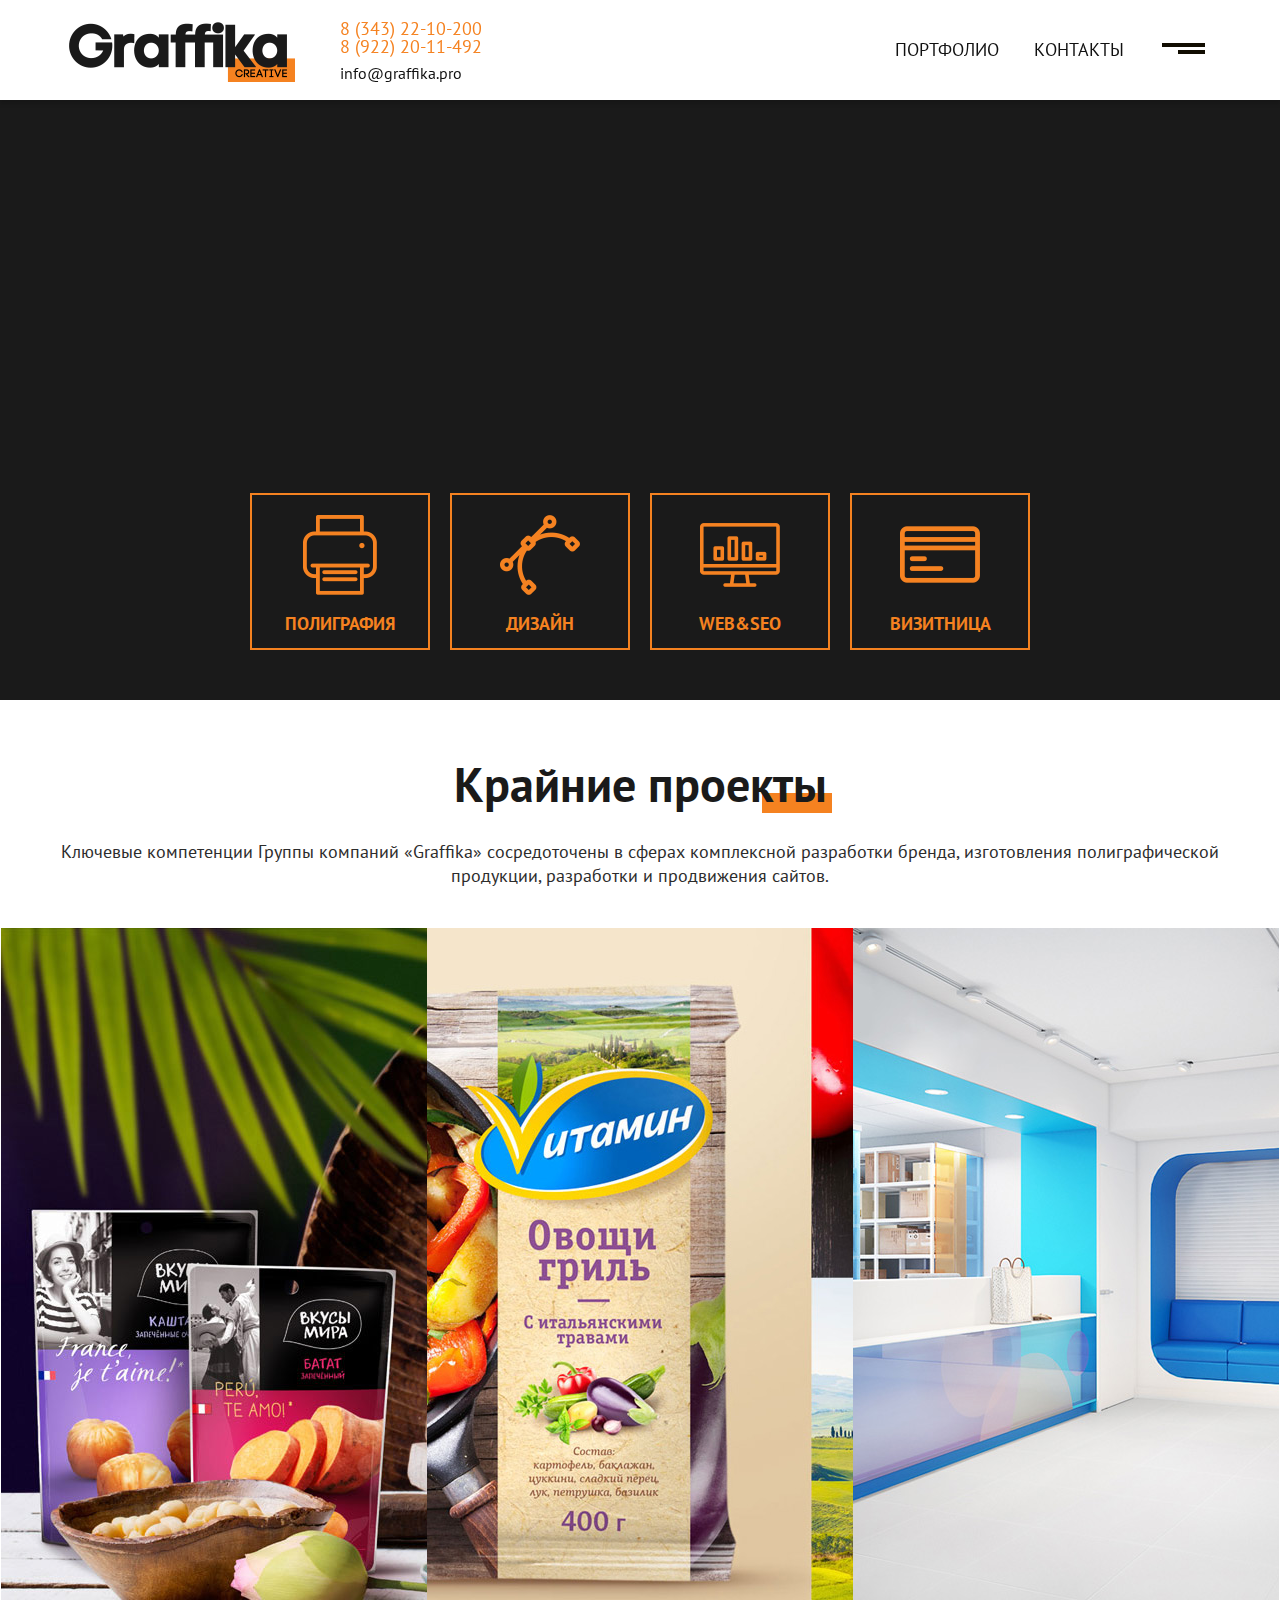
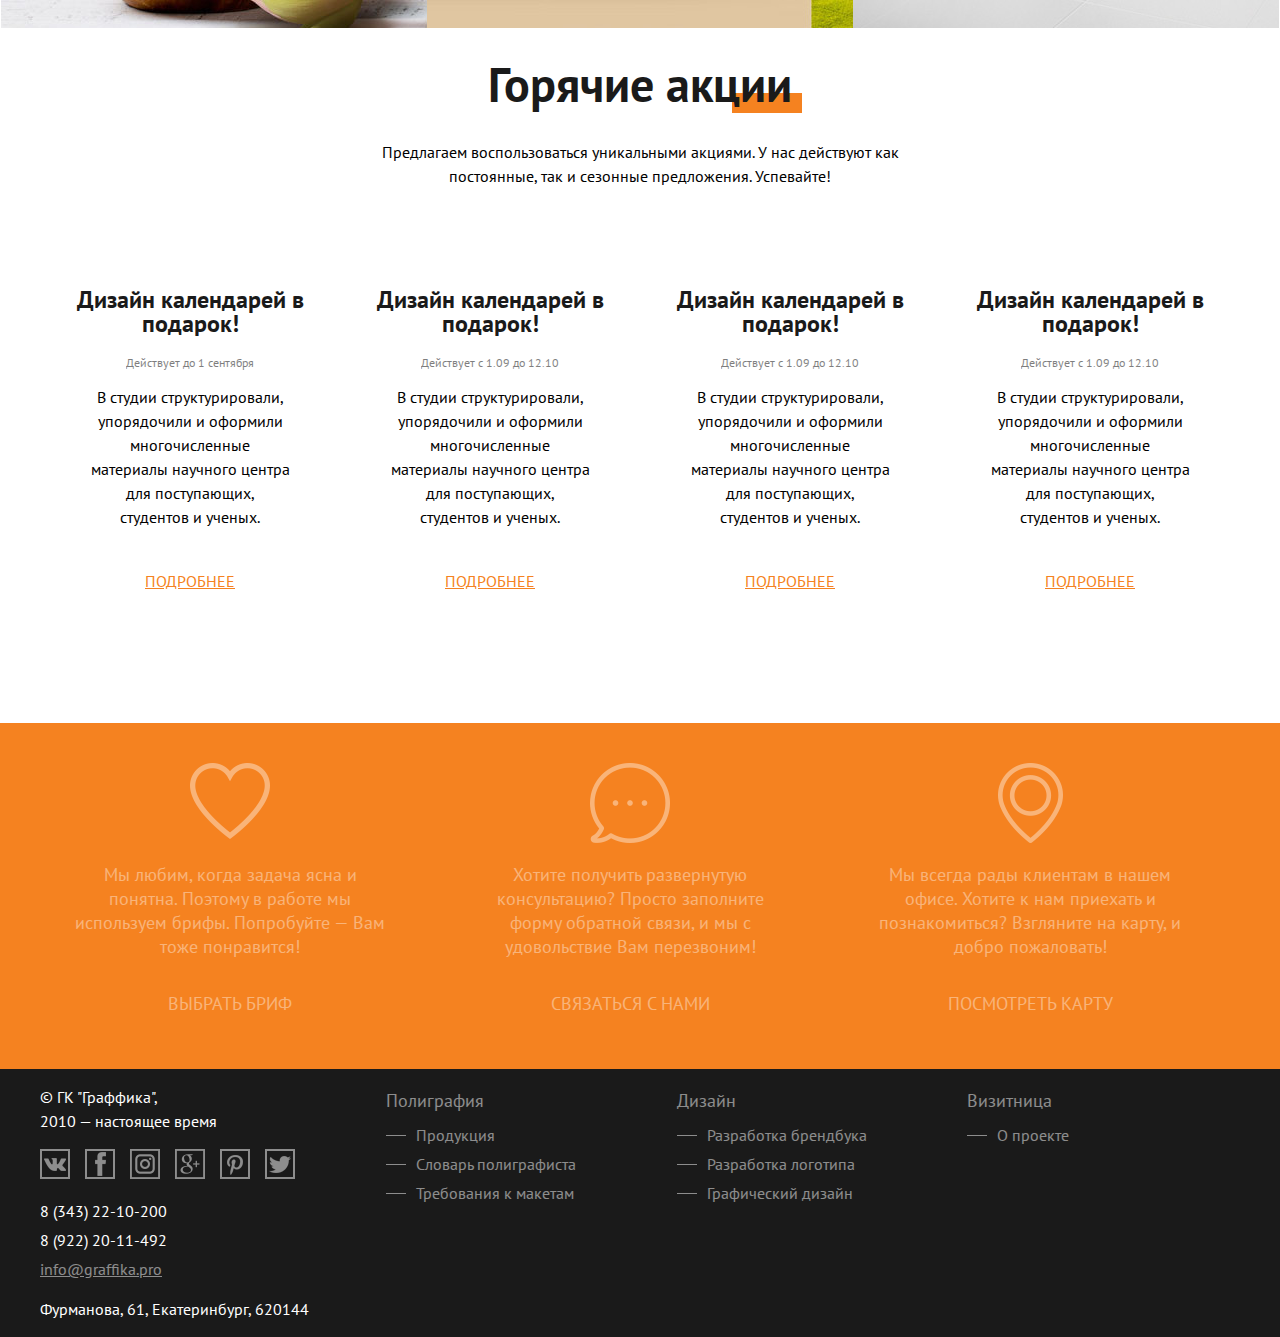
==== commit 5da546c1: "портфолио + пагинация" ====
--- a/index.html
+++ b/index.html
@@ -15,8 +15,8 @@
           <div class="logo col-3 logo_style"></div>
           <div class="contacts col-2 contacts_style">
             <a class="contacts__phone contacts__phone_style" href="+73432210200">8 (343) 22-10-200</a>
-            <a class="contacts__phone contacts__phone_style" href="+79222011492">8 (922) 22-11-492</a>
-            <a class="contacts__mail contacts__mail_style" href="mailto:info@artgraffika.ru">info@artgraffika.ru</a>
+            <a class="contacts__phone contacts__phone_style" href="+79222011492">8 (922) 20-11-492</a>
+            <a class="contacts__mail contacts__mail_style" href="mailto:info@artgraffika.ru">info@graffika.pro</a>
           </div>
           <div class="header-nav col-4 header-nav_style">
             <a class="header-nav__item header-nav__item_style" href="portfolio.html">портфолио</a>
@@ -202,17 +202,17 @@
         <section class="page-footer-copyrights col-3 page-footer-copyrights_style">
          <p>&copy; ГК "Граффика", <br>2010 &mdash; настоящее время </p>
          <div class="page-footer-copyrights-socials page-footer-copyrights-socials_style">
-           <a class="page-footer-copyrights-socials__item page-footer-copyrights-socials__item_style page-footer-copyrights-socials__item-vk" href="#">вконтакте</a>
-           <a class="page-footer-copyrights-socials__item page-footer-copyrights-socials__item_style page-footer-copyrights-socials__item-fb" href="#">Фэйсбук</a>
-           <a class="page-footer-copyrights-socials__item page-footer-copyrights-socials__item_style page-footer-copyrights-socials__item-inst" href="#">инстаграм</a>
-           <a class="page-footer-copyrights-socials__item  page-footer-copyrights-socials__item_style page-footer-copyrights-socials__item-gplus" href="#">гугл+</a>
-           <a class="page-footer-copyrights-socials__item page-footer-copyrights-socials__item_style page-footer-copyrights-socials__item-pintst" href="#">пинтерест</a>
-           <a class="page-footer-copyrights-socials__item page-footer-copyrights-socials__item_style page-footer-copyrights-socials__item-twit" href="#">твитер</a>
+           <a class="page-footer-copyrights-socials__item page-footer-copyrights-socials__item_style page-footer-copyrights-socials__item-vk" href="https://vk.com/artgraffika">вконтакте</a>
+           <a class="page-footer-copyrights-socials__item page-footer-copyrights-socials__item_style page-footer-copyrights-socials__item-fb" href="https://www.facebook.com/%D0%93%D1%80%D1%83%D0%BF%D0%BF%D0%B0-%D0%BA%D0%BE%D0%BC%D0%BF%D0%B0%D0%BD%D0%B8%D0%B9-%D0%93%D1%80%D0%B0%D1%84%D1%84%D0%B8%D0%BA%D0%B0-1151421101550235/">Фэйсбук</a>
+           <a class="page-footer-copyrights-socials__item page-footer-copyrights-socials__item_style page-footer-copyrights-socials__item-inst" href="https://www.instagram.com/artgraffika/">инстаграм</a>
+           <a class="page-footer-copyrights-socials__item  page-footer-copyrights-socials__item_style page-footer-copyrights-socials__item-gplus" href="https://plus.google.com/u/0/+ArtgraffikaRu">гугл+</a>
+           <a class="page-footer-copyrights-socials__item page-footer-copyrights-socials__item_style page-footer-copyrights-socials__item-pintst" href="https://ru.pinterest.com/artgraffika/">пинтерест</a>
+           <a class="page-footer-copyrights-socials__item page-footer-copyrights-socials__item_style page-footer-copyrights-socials__item-twit" href="https://twitter.com/GraffikaPro">твитер</a>
          </div>
          <div class="page-footer-copyrights-contacts page-footer-copyrights-contacts_style">
            <a class="page-footer-copyrights-contacts__phone page-footer-copyrights-contacts__phone_style" href="+73432210200">8 (343) 22-10-200</a>
-           <a class="page-footer-copyrights-contacts__phone page-footer-copyrights-contacts__phone_style" href="+73432210200">8 (922) 20-11-492</a>
-           <a class="page-footer-copyrights-contacts__mail page-footer-copyrights-contacts__mail_style" href="mailto:info@artgraffika.ru">info@artgraffika.ru</a>
+           <a class="page-footer-copyrights-contacts__phone page-footer-copyrights-contacts__phone_style" href="+79222011492">8 (922) 20-11-492</a>
+           <a class="page-footer-copyrights-contacts__mail page-footer-copyrights-contacts__mail_style" href="mailto:info@artgraffika.ru">info@graffika.pro</a>
            <p class="page-footer-copyrights-contacts__adress">Фурманова, 61, Екатеринбург, 620144</p>
          </div>          
         </section>
--- a/css/style.css
+++ b/css/style.css
@@ -12,7 +12,7 @@
   line-height: 48px;
   /*font-weight: 300;*/
   font-weight: 700;
-  color: #f58220;
+  color: #1a1a1a;  
 }
 
 h2 {
@@ -22,7 +22,7 @@
   line-height: 40px;
   /*font-weight: 300;*/
   font-weight: 700;
-  color: #6d6e71;
+  color: #1a1a1a;
   margin-bottom: 20px;
 }
 
@@ -32,7 +32,7 @@
   line-height: 36px;
   /*font-weight: 300;*/
   font-weight: 700;
-  color: #6d6e71;
+  color: #1a1a1a;
   margin-bottom: 20px;
 }
 
@@ -40,8 +40,8 @@
   font-family: "PT Sans", "Tahoma", sans-serif;
   font-size: 24px;
   line-height: 30px;
-  font-weight: 700;  
-  color: #6d6e71;
+  font-weight: 300;  
+  color: #f58220;
   margin-bottom: 15px;  
 }
 
@@ -1086,7 +1086,7 @@
 }
 
 .paginator-list__item-style-next:hover {
-  background-color: #eaeaea;
+  background-color: #f58220;
 }
 .paginator-list__item-style-prev::before {
   content: "";
@@ -1121,6 +1121,17 @@
   transform: rotate(45deg); 
   transition-duration: 0.3s;
 }
+.paginator-list__item-style-next:hover::before {
+  content: "";
+  position: absolute;
+  right: 7px;
+  top: 9px;
+  width: 15px;
+  height: 3px;
+  background: #ffffff;
+  transform: rotate(45deg); 
+  transition-duration: 0.3s;
+}
 
 .paginator-list__item-style-next::after {
   content: "";
@@ -1134,6 +1145,19 @@
   transition-duration: 0.3s;
 }
 
+.paginator-list__item-style-next:hover::after {
+  content: "";
+  position: absolute;
+  right: 7px;
+  top: 18px;
+  width:15px;
+  height: 3px;
+  background: #ffffff;
+  transform: rotate(-45deg); 
+  transition-duration: 0.3s;
+}
+
+
 .paginator-list__item-style-prev-disabled {
   border-color: #eaeaea;
 }
@@ -1156,11 +1180,11 @@
 
 .portfolio-slider_style {
   width: 100%;
-  height: 700px;
+  height: 300px;
   padding-top: 100px;
   background-image: url("../img/slider/2WxRoGMoH4o.jpg");
   background-position: center;
-  overflow: hidden;
+  overflow: hidden;  
 }
 
 .portfolio-slider__item {
@@ -1228,13 +1252,13 @@
   font-size: 22px;
   font-weight: 300;
   margin-bottom: 0px;
-  color: #f58220;
+  color: #1a1a1a;
 }
 
 /*хлебные крошки*/
 .breadcrumbs-style {
   height: 50px;
-  background: #2c2c2c;
+  background: #1a1a1a;
   box-shadow: 0px 2px 2px 0px rgba(0, 0, 0, 0.15);
 }
 
@@ -1690,7 +1714,7 @@
 .modal-content {
   position: fixed;
   z-index: 500;
-  top: 30%;
+  top: 17%;
   left: 50%;
   background-color: #ffffff;
   margin-left: -290px;
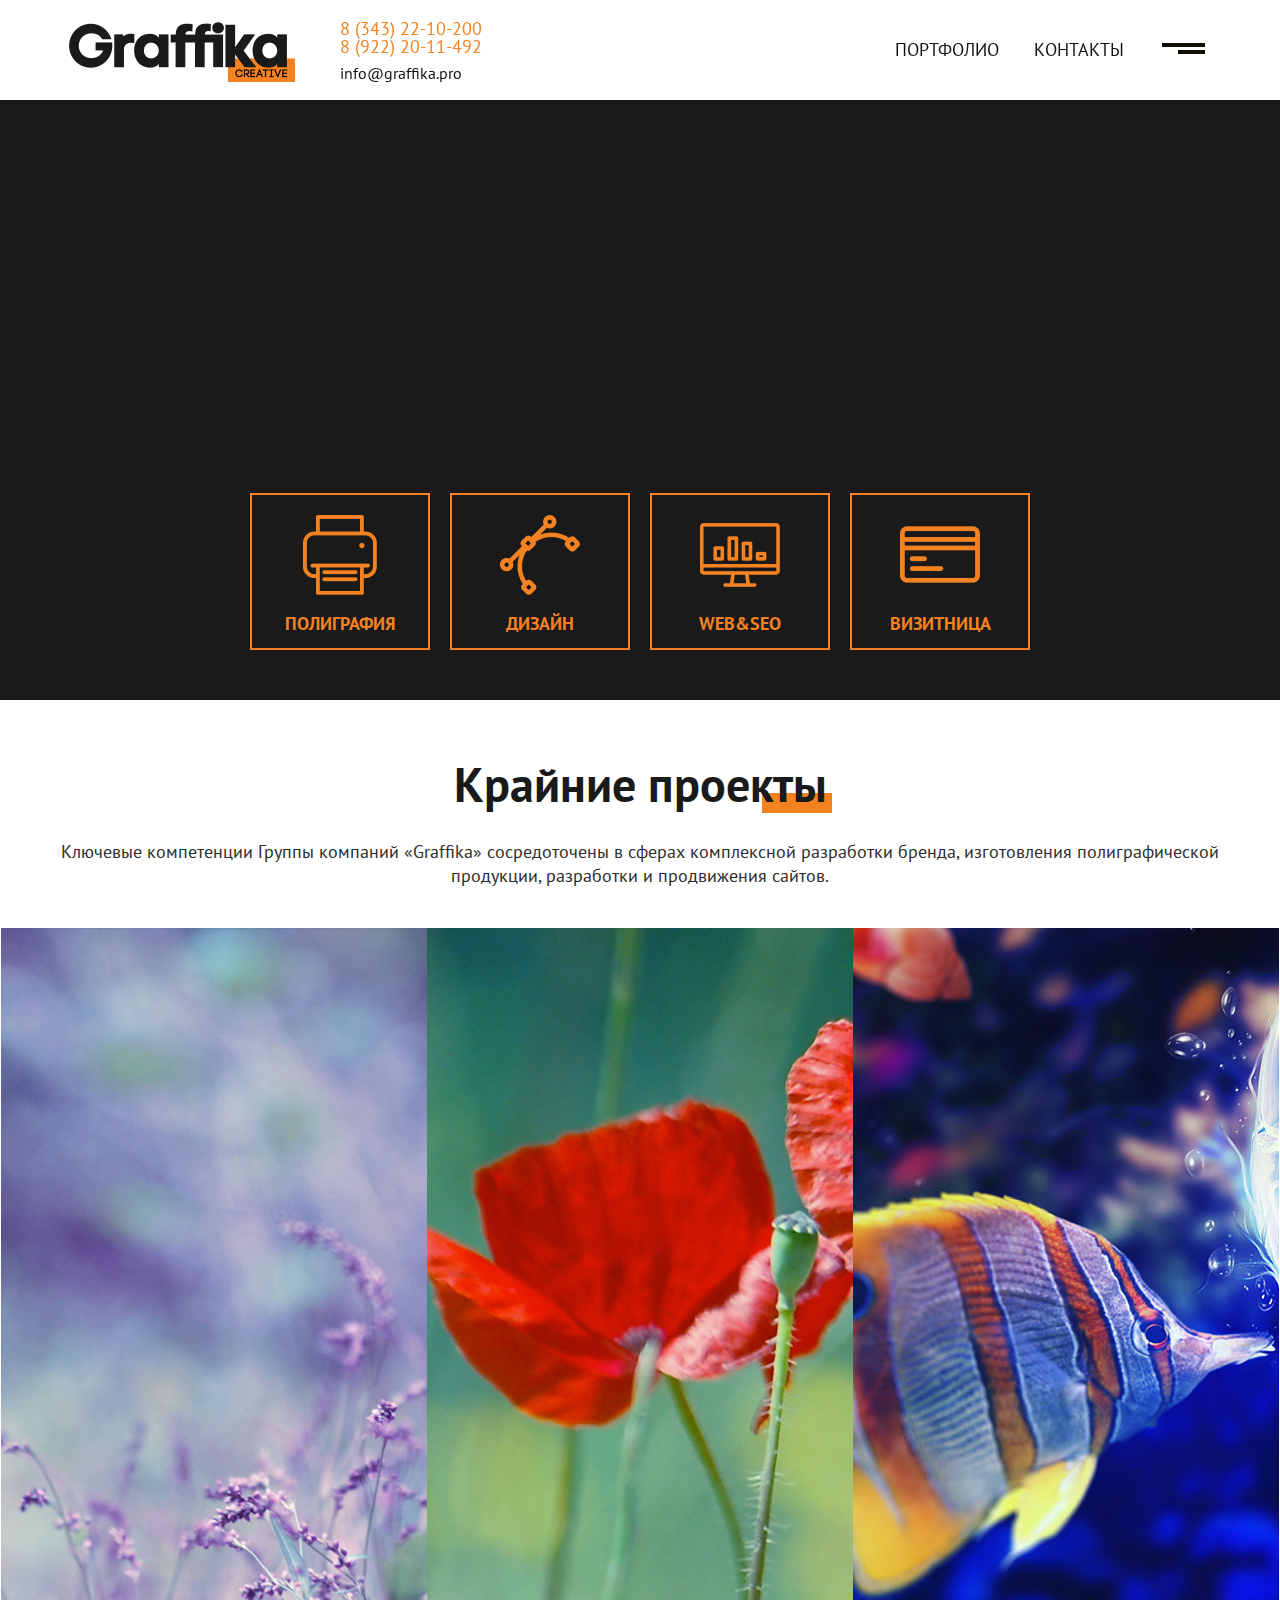
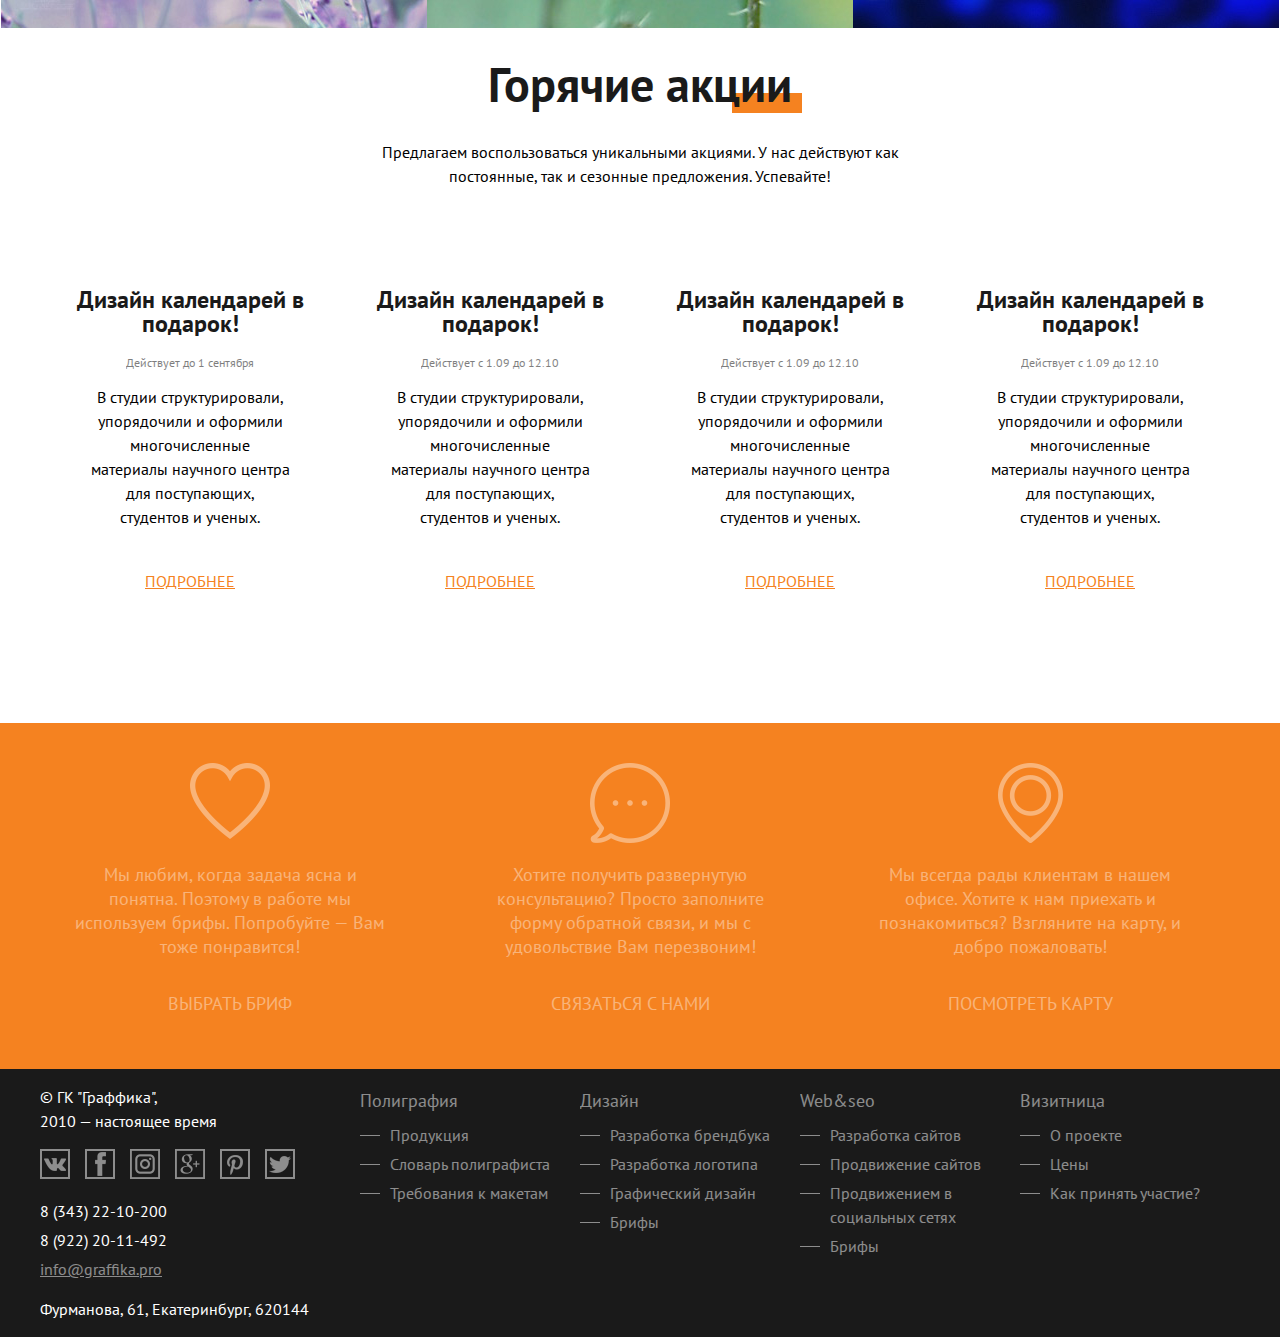
==== commit ca99b51e: "Финальные правки + 404" ====
--- a/index.html
+++ b/index.html
@@ -66,6 +66,10 @@
               <input class="search-close-form col-4 search-close-form_style" type="search" placeholder="Поиск по сайту" title="Поиск по сайту">
               <span class="search-icon"></span>
             </form>
+            <div class="search-close-links">
+              <a href="shares.html">Акции</a>
+              <a href="#">Компания</a> 
+            </div>
             <button class="close-menu close-menu_style" title="закрыть меню">закрыть меню</button>
           </div>  
         </nav>
@@ -232,12 +236,24 @@
              <li class="page-footer-menu-section-list__item page-footer-menu-section-list__item_style"><a href="#">Разработка брендбука</a></li>
              <li class="page-footer-menu-section-list__item page-footer-menu-section-list__item_style"><a href="#">Разработка логотипа</a></li>
              <li class="page-footer-menu-section-list__item page-footer-menu-section-list__item_style"><a href="#">Графический дизайн</a></li>
+             <li class="page-footer-menu-section-list__item page-footer-menu-section-list__item_style"><a href="#">Брифы</a></li>
+           </ul>
+         </section>
+         <section class="page-footer-menu-section page-footer-menu-section_style">
+           <a class="page-footer-menu-section_item page-footer-menu-section_item-style" href="#">Web&seo</a>
+           <ul class="page-footer-menu-section-list page-footer-menu-section-list_style">
+             <li class="page-footer-menu-section-list__item page-footer-menu-section-list__item_style"><a href="#">Разработка сайтов</a></li>   
+             <li class="page-footer-menu-section-list__item page-footer-menu-section-list__item_style"><a href="#">Продвижение сайтов</a></li>  
+             <li class="page-footer-menu-section-list__item page-footer-menu-section-list__item_style"><a href="#">Продвижением в социальных сетях</a></li>   
+             <li class="page-footer-menu-section-list__item page-footer-menu-section-list__item_style"><a href="#">Брифы</a></li>            
            </ul>
          </section>
          <section class="page-footer-menu-section page-footer-menu-section_style">
            <a class="page-footer-menu-section_item page-footer-menu-section_item-style" href="#">Визитница</a>
            <ul class="page-footer-menu-section-list page-footer-menu-section-list_style">
-             <li class="page-footer-menu-section-list__item page-footer-menu-section-list__item_style"><a href="#">О проекте</a></li>             
+             <li class="page-footer-menu-section-list__item page-footer-menu-section-list__item_style"><a href="#">О проекте</a></li> 
+             <li class="page-footer-menu-section-list__item page-footer-menu-section-list__item_style"><a href="#">Цены</a></li>
+             <li class="page-footer-menu-section-list__item page-footer-menu-section-list__item_style"><a href="#">Как принять участие?</a></li>            
            </ul>
          </section>
           
@@ -248,7 +264,7 @@
     <!-- модальное окно -->
     <div class="modal-content col-6">
       <button class="model-content-btn" type="button" title="закрыть">закрыть</button>
-      <form class="write-us" method="post" id="write-us">
+      <form class="write-us" method="post" id="write-us" action="">
        <h2 class="write-us-head">Отправьте нам вашу заявку</h2>
         <label for="write-name">
           <span class="write-us-span">Ваше имя:</span> 
@@ -256,12 +272,12 @@
         </label>    
         <label for="write-phone">
           <span class="write-us-span">Ваш номер телефона:</span> 
-          <input class="write-us-field" type="tel" name="write-name" id="write-name" placeholder="+7 900 000 00 00">
+          <input class="write-us-field" type="tel" name="write-phone" id="write-phone" placeholder="+7 900 000 00 00">
         </label>   
-        <label for="write-phone">
+        <label for="write-email">
           <span class="write-us-span">Ваш электронный адрес:</span> 
-          <input class="write-us-field" type="email" name="write-name" id="write-name" placeholder="email@mail.com">
-        </label>   
+          <input class="write-us-field" type="email" name="write-email" id="write-email" placeholder="email@mail.com">
+        </label>
         <label for="mail-text">
           <span class="write-us-span">Текст заявки:</span>
           <textarea class="write-us-text" form="write-us" name="mail-text" id="mail-text">В свободной форме</textarea> 
--- a/css/style.css
+++ b/css/style.css
@@ -117,11 +117,6 @@
   left: 15px;
 }
 
-
-figcaption {
- color: #f58220;
- 
-}
 
 .wrapper {
   width: 100%;
@@ -696,7 +691,7 @@
   line-height: 50px;
   transition-duration: 0.2s;
 }
-.useful__btn_style:hover {
+.useful-items section:hover .useful__btn_style {
   box-shadow: 0px 0px 5.64px 0.36px rgba(0, 0, 0, 0.30);
   background: #d76300;
 }
@@ -718,9 +713,9 @@
 .page-footer-menu-section_style {
   display: inline-block;
   vertical-align: top;
-  width: 30%;
+  width: 25%;
   font-size: 16px;   
-  margin-left: 3%;
+  */margin-left: 1%;
 }
 .page-footer-copyrights-socials_style {
   font-size: 0;
@@ -1184,13 +1179,93 @@
   padding-top: 100px;
   background-image: url("../img/slider/2WxRoGMoH4o.jpg");
   background-position: center;
-  overflow: hidden;  
+  overflow: hidden;   
+  position: relative;
+}
+.slider-arrows {
+  width: 70px;
+  height: 70px;
+  font-size: 0;
+  position: relative;
+}
+
+.slider-arrow-left {
+  float: left;  
+  opacity: 0.5;
+  transition: 0.4s;
+  cursor: pointer;
+}
+
+.slider-arrow-left:hover {
+  transform: translateX(30px);
+  opacity: 1;
+}
+.slider-arrow-left::before {
+  content: "";
+  width: 3px;
+  height: 35px;
+  background: #1a1a1a;
+  position: absolute;
+  transform: rotate(45deg);
+  top: 7px;
+  left: 50%;  
+}
+
+.slider-arrow-left::after {
+  content: "";
+  width: 3px;
+  height: 35px;
+  background: #1a1a1a;
+  position: absolute;
+  transform: rotate(-45deg);
+  bottom: 5px;
+  left: 50%;}
+
+.slider-arrow-right {
+  float: right;
+  opacity: 0.5;
+  transition: 0.4s;
+  cursor: pointer;
+}
+
+.slider-arrow-right:hover {
+  transform: translateX(-30px);
+  opacity: 1;
+}
+
+.slider-arrow-right::before {
+  content: "";
+  width: 3px;
+  height: 35px;
+  background: #1a1a1a;
+  position: absolute;
+  transform: rotate(-45deg);
+  top: 7px;
+  right: 50%;  
+}
+.slider-arrow-right::after {
+  content: "";
+  width: 3px;
+  height: 35px;
+  background: #1a1a1a;
+  position: absolute;
+  transform: rotate(45deg);
+  bottom: 5px;
+  right: 50%;}
+
+.portfolio-slider-arrows_style {
+  position: absolute;
+  top: 50%;
+  left: 50%;
+  margin-left: -600px;
 }
 
 .portfolio-slider__item {
   width: 100%;
   height: 100%;  
 }
+
+
 
 
 
@@ -1233,6 +1308,7 @@
   display: table-cell;
   vertical-align: middle;
   text-align: center;
+  color: #1a1a1a;
   
 }
 
@@ -1242,8 +1318,9 @@
 }
 
 .client-about-style:hover {
-  background: #eaeaea;  
+  background: #f58220;  
   box-shadow: 0px 2px 2px 0px rgba(0, 0, 0, 0.15);
+  font-weight: 800;
 }
 .lead-team-style {
   margin-left: 30px;
@@ -1514,6 +1591,24 @@
   cursor: pointer;
 }
 
+.search-close-links {
+  float: left;
+  font-size: 16px;
+  padding-top: 35px; 
+  margin-left: 30px;
+}
+
+.search-close-links a {
+  padding-right: 15px;
+  text-decoration: none;
+  color: #f58220;
+  transition: 0.3s;
+}
+
+.search-close-links a:hover {
+  text-decoration: underline;
+}
+
 .main_style {
   padding-top: 100px;
 }
@@ -1541,9 +1636,13 @@
   margin: 0;
   padding: 0;
   list-style: none; 
-  /*display: none;*/
-    
-}
+  display: none;    
+}
+
+.side-menu-lev2_style-active{
+  display: block;
+} /* активный подраздел */
+
 .side-menu-lev1__item_style {  
   cursor: pointer;
 }
@@ -1724,8 +1823,6 @@
 .modal-content-show {
   display: block;
 }
-
-
 .modal-content label {
   display: block;
   margin-left: 5%;
@@ -1892,6 +1989,78 @@
   transform: rotate(-45deg); 
   cursor: pointer;
 }
-/*.side-menu-lev2_style-show {
-  display: block;
-}*/+
+
+/* поиск по сайту */
+
+.search-bar_style {
+  margin: 30px auto;
+}
+
+.search input {
+  width: 80%;
+  border-color: 1px solid #1a1a1a;
+}
+
+.search input:focus {
+  outline: none;
+  border-color: #f58220;
+}
+
+.seach-btn_style {
+  width: 15%;  
+  outline: none;
+  border: none;
+  margin: 0;
+  padding: 3px;
+  background: #f58220;
+  text-transform: uppercase;
+  cursor: pointer;
+  transition: 0.3s;
+}
+
+.seach-btn_style:hover {
+  color: #fff;
+  box-shadow: 0px 2px 4px 0px rgba(0, 0, 0, 0.20);
+}
+
+.seach-btn_style:active {
+  box-shadow: inset 0px 1px 2px 0px rgba(0, 0, 0, 0.20);
+}
+
+/* 404 error*/
+.error-404-bg {  
+  background-image: url("../img/bg.jpg");
+  background-repeat: none;
+}
+
+.error-404-logo {
+  margin: 20% auto 5%;
+}
+.error-404-h1 {
+  text-align: center;
+  font-size: 60px;
+  color: #1a1a1a;
+}
+.error-404-btn_style {
+  display: block;
+  margin: 0 auto;
+  width: 300px;
+  text-align: center;
+  text-transform: uppercase;
+  padding: 15px 0;
+  border: 2px solid #f58220;
+  text-decoration: none;
+  color: #f58220;
+  font-weight: 700;
+  border-top-left-radius: 30px;
+  border-bottom-left-radius: 30px;
+  border-top-right-radius: 30px;
+  border-bottom-right-radius: 30px;
+  transition: 0.4s;
+}
+
+.error-404-btn_style:hover {
+  background: #f58220;
+  color: #1a1a1a;
+}